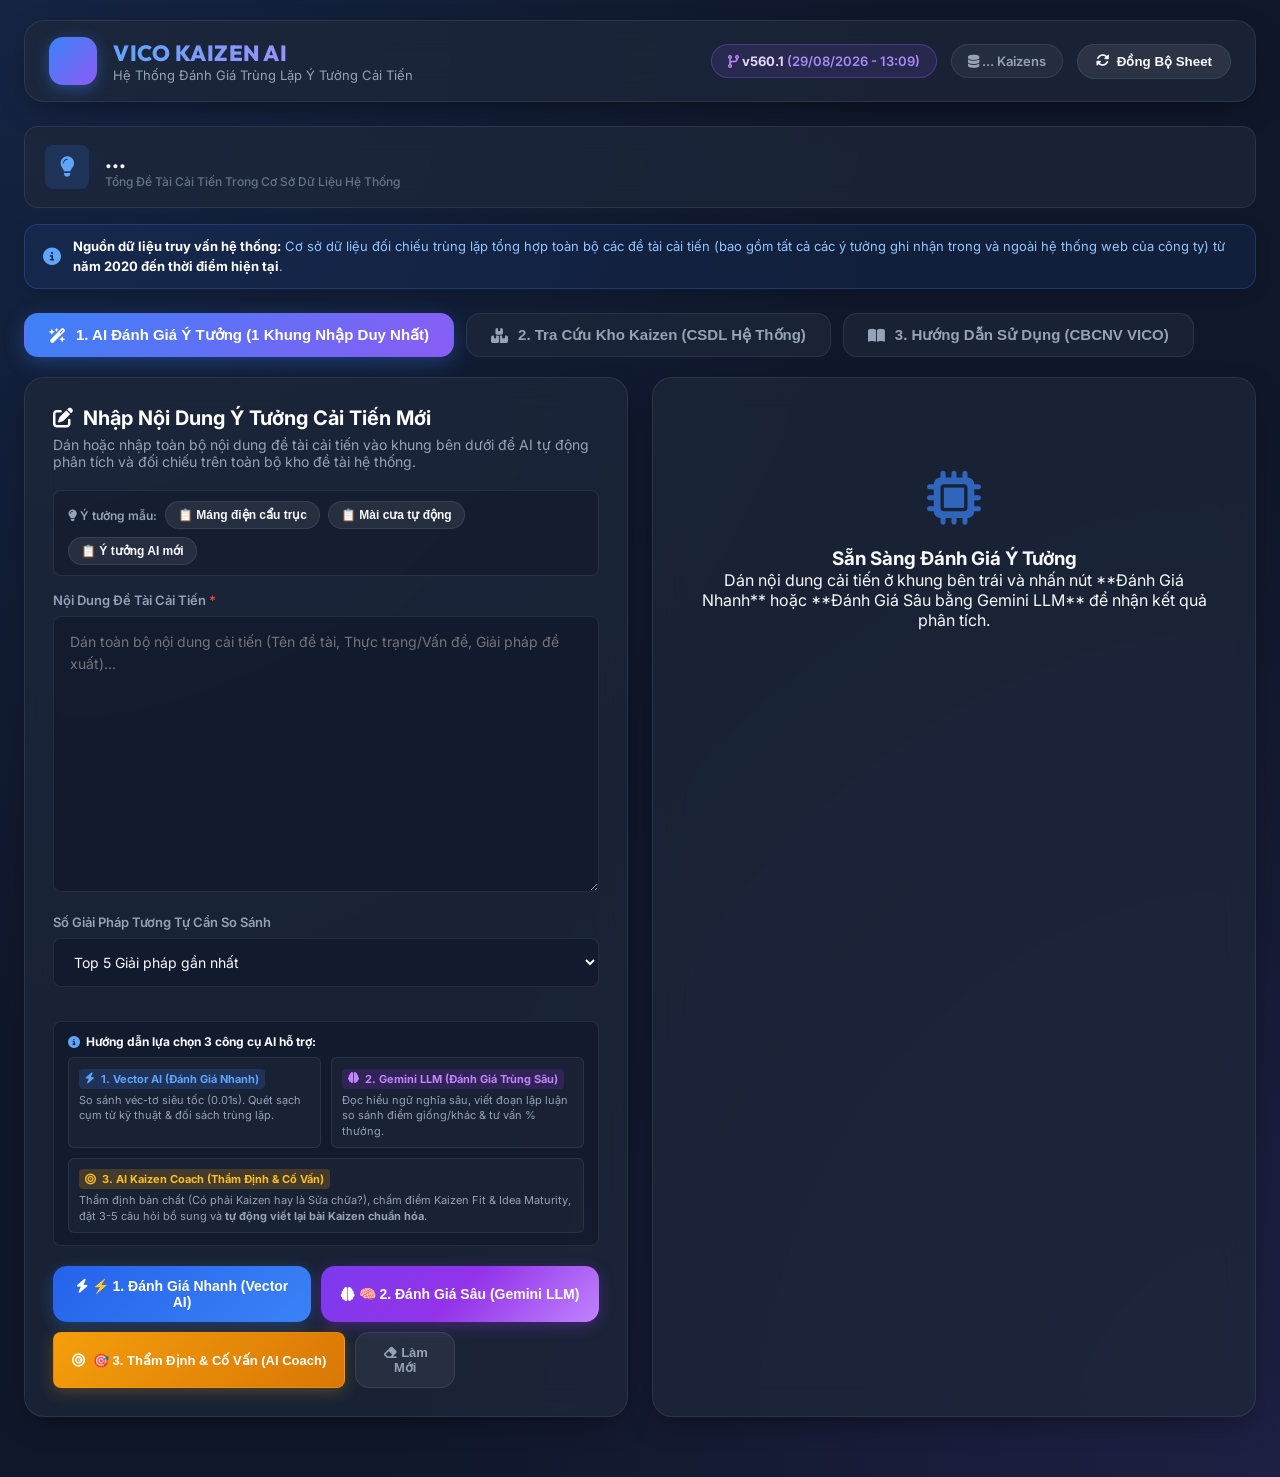
==== templates/index.html @ 2d05164f "Fix AI Kaizen Coach result container target element ID (v560.1)" ====
<!DOCTYPE html>
<html lang="vi">
<head>
    <meta charset="UTF-8">
    <meta name="viewport" content="width=device-width, initial-scale=1.0">
    <title>VICO KAIZEN AI - Hệ Thống Đánh Giá Trùng Lặp Cải Tiến</title>
    <!-- Google Fonts Inter & Outfit -->
    <link rel="preconnect" href="https://fonts.googleapis.com">
    <link rel="preconnect" href="https://fonts.gstatic.com" crossorigin>
    <link href="https://fonts.googleapis.com/css2?family=Inter:wght@300;400;500;600;700;800&family=Outfit:wght@500;600;700;800&display=swap" rel="stylesheet">
    <!-- FontAwesome Icons -->
    <link rel="stylesheet" href="https://cdnjs.cloudflare.com/ajax/libs/font-awesome/6.4.0/css/all.min.css">
    <link rel="stylesheet" href="/static/style.css?v=560.1">
</head>
<body>
    <div class="app-container">
        <!-- Top Navbar Header -->
        <header class="navbar">
            <div class="logo-area">
                <div class="logo-icon"><i class="fa-solid fa-brain-circuit"></i></div>
                <div class="logo-text">
                    <span class="brand-title">VICO KAIZEN AI</span>
                    <span class="brand-subtitle">Hệ Thống Đánh Giá Trùng Lặp Ý Tưởng Cải Tiến</span>
                </div>
            </div>
            
            <div class="navbar-actions">
                <div class="stat-pill version-pill" id="stat-version-pill" title="Phiên bản hệ thống và thời gian cập nhật code mới nhất">
                    <i class="fa-solid fa-code-branch"></i> <strong id="sys-version-tag">v558.2</strong> (<span id="sys-build-time">26/08/2026 15:35</span>)
                </div>
                <div class="stat-pill" id="stat-total-pill">
                    <i class="fa-solid fa-database"></i> <span id="stat-total-count">...</span> Kaizens
                </div>
                <button class="btn-sync" id="btn-sync" onclick="syncGoogleSheet()">
                    <i class="fa-solid fa-rotate"></i> Đồng Bộ Sheet
                </button>
            </div>
        </header>

        <!-- Stats Bar (Single Clean Total Count Card) -->
        <div class="stats-bar stats-bar-1col">
            <div class="stat-card">
                <div class="stat-icon icon-blue"><i class="fa-solid fa-lightbulb"></i></div>
                <div class="stat-info">
                    <span class="stat-val" id="stat-total">...</span>
                    <span class="stat-lbl">Tổng Đề Tài Cải Tiến Trong Cơ Sở Dữ Liệu Hệ Thống</span>
                </div>
            </div>
        </div>

        <!-- Official Data Scope Announcement Banner -->
        <div class="data-source-banner">
            <i class="fa-solid fa-circle-info"></i>
            <span><strong>Nguồn dữ liệu truy vấn hệ thống:</strong> Cơ sở dữ liệu đối chiếu trùng lặp tổng hợp toàn bộ các đề tài cải tiến (bao gồm tất cả các ý tưởng ghi nhận trong và ngoài hệ thống web của công ty) từ <strong>năm 2020 đến thời điểm hiện tại</strong>.</span>
        </div>

        <!-- Main Navigation Tabs -->
        <div class="tab-nav">
            <button class="tab-btn active" onclick="switchTab('evaluator-tab')">
                <i class="fa-solid fa-wand-magic-sparkles"></i> 1. AI Đánh Giá Ý Tưởng (1 Khung Nhập Duy Nhất)
            </button>
            <button class="tab-btn" onclick="switchTab('database-tab')">
                <i class="fa-solid fa-boxes-stacked"></i> 2. Tra Cứu Kho Kaizen (CSDL Hệ Thống)
            </button>
            <button class="tab-btn" onclick="switchTab('guide-tab')">
                <i class="fa-solid fa-book-open"></i> 3. Hướng Dẫn Sử Dụng (CBCNV VICO)
            </button>
        </div>

        <!-- TAB 1: AI EVALUATOR (SINGLE INPUT BOX) -->
        <div id="evaluator-tab" class="tab-content active">
            <div class="eval-grid">
                <!-- Left Column: Single Input Form -->
                <div class="card form-card">
                    <div class="card-header">
                        <h2><i class="fa-solid fa-pen-to-square"></i> Nhập Nội Dung Ý Tưởng Cải Tiến Mới</h2>
                        <p>Dán hoặc nhập toàn bộ nội dung đề tài cải tiến vào khung bên dưới để AI tự động phân tích và đối chiếu trên toàn bộ kho đề tài hệ thống.</p>
                    </div>

                    <!-- Quick Sample Buttons -->
                    <div class="sample-btn-group">
                        <span class="sample-label"><i class="fa-solid fa-lightbulb"></i> Ý tưởng mẫu:</span>
                        <button class="btn-sample" onclick="loadSample(1)">📋 Máng điện cẩu trục</button>
                        <button class="btn-sample" onclick="loadSample(2)">📋 Mài cưa tự động</button>
                        <button class="btn-sample" onclick="loadSample(3)">📋 Ý tưởng AI mới</button>
                    </div>

                    <form id="eval-form" onsubmit="handleEvaluate(event)">
                        <div class="form-group">
                            <label for="input-content">Nội Dung Đề Tài Cải Tiến <span class="required">*</span></label>
                            <textarea id="input-content" rows="11" placeholder="Dán toàn bộ nội dung cải tiến (Tên đề tài, Thực trạng/Vấn đề, Giải pháp đề xuất)..." required></textarea>
                        </div>

                        <div class="form-row">
                            <div class="form-group col-half">
                                <label for="input-topk">Số Giải Pháp Tương Tự Cần So Sánh</label>
                                <select id="input-topk">
                                    <option value="3">Top 3 Giải pháp gần nhất</option>
                                    <option value="5" selected>Top 5 Giải pháp gần nhất</option>
                                    <option value="10">Top 10 Giải pháp gần nhất</option>
                                </select>
                            </div>
                        </div>

                        <!-- Explanation Guide for the 3 AI Tools -->
                        <div class="ai-modes-guide">
                            <div class="guide-title"><i class="fa-solid fa-circle-info"></i> Hướng dẫn lựa chọn 3 công cụ AI hỗ trợ:</div>
                            <div class="guide-grid">
                                <div class="guide-item">
                                    <span class="guide-badge badge-bolt"><i class="fa-solid fa-bolt"></i> 1. Vector AI (Đánh Giá Nhanh)</span>
                                    <p>So sánh véc-tơ siêu tốc (0.01s). Quét sạch cụm từ kỹ thuật & đối sách trùng lặp.</p>
                                </div>
                                <div class="guide-item">
                                    <span class="guide-badge badge-brain"><i class="fa-solid fa-brain"></i> 2. Gemini LLM (Đánh Giá Trùng Sâu)</span>
                                    <p>Đọc hiểu ngữ nghĩa sâu, viết đoạn lập luận so sánh điểm giống/khác & tư vấn % thưởng.</p>
                                </div>
                                <div class="guide-item" style="grid-column: span 2;">
                                    <span class="guide-badge" style="background: rgba(245, 158, 11, 0.2); color: #fbbf24;"><i class="fa-solid fa-bullseye"></i> 3. AI Kaizen Coach (Thẩm Định & Cố Vấn)</span>
                                    <p>Thẩm định bản chất (Có phải Kaizen hay là Sửa chữa?), chấm điểm Kaizen Fit & Idea Maturity, đặt 3-5 câu hỏi bổ sung và <strong>tự động viết lại bài Kaizen chuẩn hóa</strong>.</p>
                                </div>
                            </div>
                        </div>

                        <div class="form-actions-grid">
                            <button type="submit" class="btn-eval" id="btn-eval" title="So sánh ma trận Véc-tơ siêu tốc (0.01 giây)">
                                <i class="fa-solid fa-bolt"></i> ⚡ 1. Đánh Giá Nhanh (Vector AI)
                            </button>
                            <button type="button" class="btn-gemini" id="btn-gemini" onclick="handleGeminiEvaluate(event)" title="Đánh giá trùng lặp lập luận chuyên sâu bằng Gemini AI">
                                <i class="fa-solid fa-brain"></i> 🧠 2. Đánh Giá Sâu (Gemini LLM)
                            </button>
                            <button type="button" class="btn-coaching" id="btn-coaching" onclick="handleKaizenCoaching(event)" title="Thẩm định bản chất ý tưởng có phải Kaizen không và hướng dẫn hoàn thiện">
                                <i class="fa-solid fa-bullseye"></i> 🎯 3. Thẩm Định & Cố Vấn (AI Coach)
                            </button>
                            <button type="button" class="btn-secondary" onclick="resetForm()">
                                <i class="fa-solid fa-eraser"></i> Làm Mới
                            </button>
                        </div>
                    </form>
                </div>

                <!-- Right Column: AI Results Display -->
                <div class="card result-card" id="result-container">
                    <!-- Placeholder initial state -->
                    <div class="empty-state" id="empty-state">
                        <div class="empty-icon"><i class="fa-solid fa-microchip"></i></div>
                        <h3>Sẵn Sàng Đánh Giá Ý Tưởng</h3>
                        <p>Dán nội dung cải tiến ở khung bên trái và nhấn nút **Đánh Giá Nhanh** hoặc **Đánh Giá Sâu bằng Gemini LLM** để nhận kết quả phân tích.</p>
                    </div>

                    <!-- Loading State -->
                    <div class="loading-state hidden" id="loading-state">
                        <div class="spinner"></div>
                        <h3 id="loading-title">AI Đang Phân Tích & Đối Chiếu Toàn Bộ Hệ Thống...</h3>
                        <p id="loading-desc">Đang so sánh ngữ nghĩa với các đề tài cải tiến trong CSDL VICO</p>
                    </div>

                    <!-- Active Results -->
                    <div class="eval-result hidden" id="eval-result">
                        <!-- VÙNG KẾT LUẬN TỔNG QUAN -->
                        <div class="overview-summary-card">
                            <div class="summary-top">
                                <div class="score-gauge">
                                    <span class="score-num" id="res-score">0%</span>
                                    <span class="score-label">Độ Tương Đồng</span>
                                </div>
                                <div class="summary-headline">
                                    <div class="risk-badge" id="res-risk-badge">...</div>
                                    <div class="res-title-text" id="res-idea-title">...</div>
                                </div>
                            </div>

                            <div class="conclusion-box" id="res-policy-box">
                                <div class="conclusion-header"><i class="fa-solid fa-square-check"></i> KẾT LUẬN ĐÁNH GIÁ TỔNG QUAN & KHEN THƯỞNG:</div>
                                <div class="conclusion-body" id="res-policy-text">...</div>
                            </div>
                        </div>

                        <!-- VÙNG HIỂN THỊ CHI TIẾT BÊN DƯỚI -->
                        <div class="matched-section">
                            <h3><i class="fa-solid fa-list-check"></i> CHI TIẾT CÁC ĐỀ TÀI TƯƠNG TỰ TRONG CSDL</h3>
                            <div class="matched-list" id="res-matched-list">
                                <!-- Dynamic matched items -->
                            </div>
                        </div>
                    </div>
                </div>
            </div>
        </div>

        <!-- TAB 2: DATABASE EXPLORER -->
        <div id="database-tab" class="tab-content">
            <div class="card db-card">
                <div class="db-controls">
                    <div class="search-box">
                        <i class="fa-solid fa-magnifying-glass"></i>
                        <input type="text" id="db-search-input" placeholder="Tìm kiếm theo Mã Kaizen, Tên ý tưởng, Thực trạng, Giải pháp, Người đề xuất..." onkeyup="debounceSearch()">
                    </div>

                    <div class="filter-group">
                        <select id="db-filter-status" onchange="fetchDatabase(1)">
                            <option value="">Tất cả Trạng thái</option>
                        </select>
                    </div>
                </div>

                <!-- Table View -->
                <div class="table-responsive">
                    <table class="kaizen-table">
                        <thead>
                            <tr>
                                <th>Mã Kaizen</th>
                                <th>Năm</th>
                                <th>Tên Ý Tưởng Cải Tiến</th>
                                <th>Người Đề Xuất</th>
                                <th>Tiền Thưởng</th>
                                <th>Thao Tác</th>
                            </tr>
                        </thead>
                        <tbody id="db-table-body">
                            <!-- Table rows dynamically populated -->
                        </tbody>
                    </table>
                </div>

                <!-- Pagination Controls -->
                <div class="pagination-bar">
                    <div class="page-info" id="db-page-info">Hiển thị 0 / 0 bản ghi</div>
                    <div class="page-btns" id="db-page-btns">
                        <!-- Pagination buttons -->
                    </div>
                </div>
            </div>
        </div>

        <!-- TAB 3: USER GUIDE (DÀNH CHO CBCNV VICO) -->
        <div id="guide-tab" class="tab-content">
            <div class="card guide-card">
                <div class="guide-header">
                    <h2><i class="fa-solid fa-graduation-cap"></i> CẨM NANG HƯỚNG DẪN TỰ ĐÁNH GIÁ KAIZEN DÀNH CHO CBCNV VICO</h2>
                    <p>Hệ thống VICO Kaizen AI giúp toàn thể Cán bộ công nhân viên chủ động tra cứu, kiểm tra độ trùng lặp và tối ưu hóa khả năng được xét duyệt khen thưởng cho ý tưởng cải tiến của mình trước khi chính thức nộp bài.</p>
                </div>

                <!-- 3 Steps Walkthrough Grid -->
                <div class="guide-steps-grid">
                    <div class="step-card">
                        <div class="step-num">1</div>
                        <div class="step-content">
                            <h3><i class="fa-solid fa-pen-clip"></i> Bước 1: Nhập Nội Dung Ý Tưởng</h3>
                            <p>Truy cập <strong>Tab 1 (AI Đánh Giá Ý Tưởng)</strong>, dán hoặc nhập đầy đủ thông tin đề tài cải tiến của bạn bao gồm: <em>Tên ý tưởng, Thực trạng/Vấn đề hiện tại, Giải pháp đề xuất</em> vào khung duy nhất.</p>
                        </div>
                    </div>

                    <div class="step-card">
                        <div class="step-num">2</div>
                        <div class="step-content">
                            <h3><i class="fa-solid fa-robot"></i> Bước 2: Chọn Công Cụ AI Đánh Giá</h3>
                            <p>Nhấn <strong>⚡ 1. Đánh Giá Nhanh (Vector AI)</strong> để xem ngay các bài có từ khóa/nội dung gần nhất trong 0.01s, hoặc nhấn <strong>🧠 2. Đánh Giá Sâu (Gemini LLM)</strong> để AI suy luận chi tiết nhận xét giống/khác nhau.</p>
                        </div>
                    </div>

                    <div class="step-card">
                        <div class="step-num">3</div>
                        <div class="step-content">
                            <h3><i class="fa-solid fa-chart-line"></i> Bước 3: Xem Kết Quả & Quy Định Thưởng</h3>
                            <p>Xem kết luận tổng quan và danh sách các bài trùng lặp. Nhấn trực tiếp vào bất kỳ thẻ bài trùng nào để mở xem <strong>toàn bộ nội dung chi tiết bài gốc</strong>.</p>
                        </div>
                    </div>
                </div>

                <!-- Policy Explanation Box -->
                <div class="guide-policy-section">
                    <h3><i class="fa-solid fa-scale-balanced"></i> KHUÔN KHỔ QUY ĐỊNH XÉT DUYỆT KHEN THƯỞNG KAIZEN VICO</h3>
                    <div class="policy-grid">
                        <div class="policy-card p-green">
                            <div class="p-header"><i class="fa-solid fa-circle-check"></i> 🟢 Ý TƯỞNG MỚI ĐỘC LẬP (THƯỞNG 100%)</div>
                            <p>Độ trùng lặp <strong>&lt; 35%</strong>. Ý tưởng mang tính sáng tạo độc lập, chưa từng có giải pháp tương tự trong CSDL công ty từ năm 2020 đến nay. ➔ <strong>Đủ điều kiện hưởng 100% mức thưởng tối đa</strong>.</p>
                        </div>

                        <div class="policy-card p-amber">
                            <div class="p-header"><i class="fa-solid fa-circle-exclamation"></i> 🟡 GIẢI PHÁP MỞ RỘNG (THƯỞNG 50%)</div>
                            <p>Độ trùng lặp <strong>35% - 69%</strong>. Ý tưởng áp dụng/nhân rộng giải pháp từ một đề tài gốc đã có. ➔ <strong>Tính thưởng bằng 50% mức thưởng của giải pháp gốc</strong> theo quy định công ty.</p>
                        </div>

                        <div class="policy-card p-red">
                            <div class="p-header"><i class="fa-solid fa-circle-xmark"></i> 🔴 TRÙNG LẮP HOÀN TOÀN (THƯỞNG 0 VNĐ)</div>
                            <p>Độ trùng lặp <strong>&gt;= 70%</strong>. Ý tưởng đã trùng lặp hoàn toàn nguyên lý/đối sách với bài gốc đã được triển khai/khen thưởng trước đó. ➔ <strong>Không đủ điều kiện khen thưởng (0 VNĐ)</strong>.</p>
                        </div>
                    </div>
                </div>

                <!-- FAQ Section -->
                <div class="guide-faq-section">
                    <h3><i class="fa-solid fa-circle-question"></i> CÁC CÂU HỎI THƯỜNG GẶP (FAQ)</h3>
                    
                    <div class="faq-item">
                        <div class="faq-q"><i class="fa-solid fa-q"></i> Dữ liệu hệ thống đối chiếu bao gồm những đề tài nào?</div>
                        <div class="faq-a"><i class="fa-solid fa-check"></i> Cơ sở dữ liệu hệ thống tổng hợp toàn bộ các đề tài cải tiến Kaizen (bao gồm cả dữ liệu trong và ngoài hệ thống ghi nhận cải tiến của công ty) từ <strong>năm 2020 đến thời điểm hiện tại</strong>.</div>
                    </div>

                    <div class="faq-item">
                        <div class="faq-q"><i class="fa-solid fa-q"></i> Tôi có cần bấm nút "Đồng Bộ Sheet" không?</div>
                        <div class="faq-a"><i class="fa-solid fa-check"></i> Không bắt buộc. Mỗi khi bạn mở web hay nhấn F5, hệ thống tự động tải các bài mới nhất. Bạn chỉ bấm nút "Đồng Bộ Sheet" khi ai đó vừa nộp bài mới trên Sheet cách đây vài phút và bạn muốn cập nhật tức thì.</div>
                    </div>

                    <div class="faq-item">
                        <div class="faq-q"><i class="fa-solid fa-q"></i> Tôi muốn tra cứu xem đồng nghiệp ở phân xưởng khác đã làm Kaizen gì thì làm thế nào?</div>
                        <div class="faq-a"><i class="fa-solid fa-check"></i> Chuyển sang <strong>Tab 2 (Tra Cứu Kho Kaizen)</strong>, gõ từ khóa (ví dụ: <em>"máng điện"</em>, <em>"đá mài"</em>, <em>"tác giả"</em>) hoặc lọc theo trạng thái để tìm kiếm toàn bộ kho đề tài của công ty.</div>
                    </div>
                </div>
            </div>
        </div>
    </div>

    <!-- Detail Modal -->
    <div class="modal-backdrop hidden" id="detail-modal">
        <div class="modal-card">
            <div class="modal-header">
                <h3 id="modal-code">KZ-XXXX</h3>
                <button class="btn-close" onclick="closeModal()">&times;</button>
            </div>
            <div class="modal-body" id="modal-body">
                <!-- Modal content dynamically loaded -->
            </div>
        </div>
    </div>

    <script src="/static/app.js?v=560.1"></script>
</body>
</html>
---- static/style.css ----
:root {
    --bg-main: #0f172a;
    --bg-card: rgba(30, 41, 59, 0.7);
    --bg-card-hover: rgba(30, 41, 59, 0.9);
    --border-color: rgba(255, 255, 255, 0.08);
    --border-glow: rgba(59, 130, 246, 0.3);
    
    --text-primary: #f8fafc;
    --text-secondary: #94a3b8;
    --text-muted: #64748b;
    
    --accent-blue: #3b82f6;
    --accent-blue-hover: #2563eb;
    --accent-purple: #8b5cf6;
    --accent-cyan: #06b6d4;
    --accent-green: #10b981;
    --accent-amber: #f59e0b;
    --accent-red: #ef4444;
    
    --radius-sm: 8px;
    --radius-md: 14px;
    --radius-lg: 20px;
    
    --shadow-soft: 0 10px 30px -10px rgba(0, 0, 0, 0.5);
    --shadow-glow: 0 0 25px rgba(59, 130, 246, 0.25);
}

* {
    box-sizing: border-box;
    margin: 0;
    padding: 0;
}

body {
    font-family: 'Inter', system-ui, -apple-system, sans-serif;
    background: var(--bg-main);
    background-image: 
        radial-gradient(at 0% 0%, rgba(59, 130, 246, 0.12) 0px, transparent 50%),
        radial-gradient(at 100% 100%, rgba(139, 92, 246, 0.12) 0px, transparent 50%);
    color: var(--text-primary);
    min-height: 100vh;
    padding-bottom: 40px;
}

.app-container {
    max-width: 1400px;
    margin: 0 auto;
    padding: 20px 24px;
}

/* Navbar Header */
.navbar {
    display: flex;
    justify-content: space-between;
    align-items: center;
    padding: 16px 24px;
    background: var(--bg-card);
    backdrop-filter: blur(16px);
    border: 1px solid var(--border-color);
    border-radius: var(--radius-lg);
    margin-bottom: 24px;
    box-shadow: var(--shadow-soft);
}

.logo-area {
    display: flex;
    align-items: center;
    gap: 16px;
}

.logo-icon {
    width: 48px;
    height: 48px;
    border-radius: var(--radius-md);
    background: linear-gradient(135deg, var(--accent-blue), var(--accent-purple));
    display: flex;
    align-items: center;
    justify-content: center;
    font-size: 24px;
    color: #fff;
    box-shadow: 0 4px 15px rgba(59, 130, 246, 0.4);
}

.logo-text {
    display: flex;
    flex-direction: column;
}

.brand-title {
    font-family: 'Outfit', sans-serif;
    font-size: 22px;
    font-weight: 800;
    letter-spacing: 0.5px;
    background: linear-gradient(90deg, #60a5fa, #c084fc);
    -webkit-background-clip: text;
    -webkit-text-fill-color: transparent;
}

.brand-subtitle {
    font-size: 13px;
    color: var(--text-secondary);
}

.navbar-actions {
    display: flex;
    align-items: center;
    gap: 14px;
}

.stat-pill {
    background: rgba(255, 255, 255, 0.05);
    border: 1px solid var(--border-color);
    padding: 8px 16px;
    border-radius: 30px;
    font-size: 13px;
    font-weight: 600;
    color: var(--text-secondary);
}

.version-pill {
    background: rgba(139, 92, 246, 0.12);
    border: 1px solid rgba(139, 92, 246, 0.35);
    color: #c084fc;
}

.version-pill strong {
    color: #e9d5ff;
}

.version-pill span {
    color: #a78bfa;
}

.btn-sync {
    background: rgba(255, 255, 255, 0.08);
    border: 1px solid var(--border-color);
    color: var(--text-primary);
    padding: 9px 18px;
    border-radius: 30px;
    font-weight: 600;
    cursor: pointer;
    transition: all 0.2s ease;
    display: flex;
    align-items: center;
    gap: 8px;
}

.btn-sync:hover {
    background: var(--accent-blue);
    border-color: var(--accent-blue);
    box-shadow: 0 4px 15px rgba(59, 130, 246, 0.3);
}

/* Stats Bar */
.stats-bar {
    display: grid;
    grid-template-columns: repeat(auto-fit, minmax(240px, 1fr));
    gap: 16px;
    margin-bottom: 16px;
}

/* Data Source Announcement Banner */
.data-source-banner {
    background: rgba(59, 130, 246, 0.08);
    border: 1px solid rgba(59, 130, 246, 0.25);
    border-radius: var(--radius-md);
    padding: 12px 18px;
    margin-bottom: 24px;
    display: flex;
    align-items: center;
    gap: 12px;
    font-size: 13px;
    color: #93c5fd;
    line-height: 1.5;
    box-shadow: 0 4px 15px rgba(0, 0, 0, 0.15);
}

.data-source-banner i {
    font-size: 18px;
    color: #60a5fa;
    flex-shrink: 0;
}

.data-source-banner strong {
    color: #fff;
    font-weight: 700;
}

.stats-bar-1col {
    grid-template-columns: 1fr;
}

.stats-bar-2cols {
    grid-template-columns: repeat(2, 1fr);
}

@media (max-width: 640px) {
    .stats-bar-2cols {
        grid-template-columns: 1fr;
    }
}

.stat-card {
    background: var(--bg-card);
    backdrop-filter: blur(12px);
    border: 1px solid var(--border-color);
    border-radius: var(--radius-md);
    padding: 18px 20px;
    display: flex;
    align-items: center;
    gap: 16px;
}

.stat-icon {
    width: 44px;
    height: 44px;
    border-radius: var(--radius-sm);
    display: flex;
    align-items: center;
    justify-content: center;
    font-size: 20px;
}

.icon-blue { background: rgba(59, 130, 246, 0.15); color: #60a5fa; }
.icon-green { background: rgba(16, 185, 129, 0.15); color: #34d399; }
.icon-amber { background: rgba(245, 158, 11, 0.15); color: #fbbf24; }
.icon-purple { background: rgba(139, 92, 246, 0.15); color: #c084fc; }

.stat-info {
    display: flex;
    flex-direction: column;
}

.stat-val {
    font-size: 24px;
    font-weight: 700;
    color: var(--text-primary);
}

.stat-lbl {
    font-size: 12px;
    color: var(--text-muted);
    font-weight: 500;
}

/* Tab Navigation */
.tab-nav {
    display: flex;
    gap: 12px;
    margin-bottom: 20px;
}

.tab-btn {
    padding: 12px 24px;
    background: var(--bg-card);
    border: 1px solid var(--border-color);
    border-radius: var(--radius-md);
    color: var(--text-secondary);
    font-weight: 600;
    font-size: 15px;
    cursor: pointer;
    transition: all 0.2s ease;
    display: flex;
    align-items: center;
    gap: 10px;
}

.tab-btn:hover {
    color: var(--text-primary);
    background: rgba(255, 255, 255, 0.06);
}

.tab-btn.active {
    background: linear-gradient(135deg, var(--accent-blue), var(--accent-purple));
    border-color: transparent;
    color: #fff;
    box-shadow: 0 6px 20px rgba(59, 130, 246, 0.3);
}

/* Tab Content Visibility */
.tab-content {
    display: none;
}

.tab-content.active {
    display: block;
}

/* Evaluator Grid */
.eval-grid {
    display: grid;
    grid-template-columns: 1fr 1fr;
    gap: 24px;
}

@media (max-width: 1024px) {
    .eval-grid {
        grid-template-columns: 1fr;
    }
}

/* Sample Buttons */
.sample-btn-group {
    display: flex;
    align-items: center;
    gap: 8px;
    flex-wrap: wrap;
    margin-bottom: 16px;
    background: rgba(15, 23, 42, 0.4);
    padding: 10px 14px;
    border-radius: var(--radius-sm);
    border: 1px solid var(--border-color);
}

.sample-label {
    font-size: 12px;
    font-weight: 600;
    color: var(--text-secondary);
}

.btn-sample {
    background: rgba(255, 255, 255, 0.08);
    border: 1px solid var(--border-color);
    color: var(--text-primary);
    padding: 6px 12px;
    border-radius: 20px;
    font-size: 12px;
    font-weight: 600;
    cursor: pointer;
    transition: all 0.2s ease;
}

.btn-sample:hover {
    background: var(--accent-blue);
    border-color: var(--accent-blue);
}

/* Card Styling */
.card {
    background: var(--bg-card);
    backdrop-filter: blur(16px);
    border: 1px solid var(--border-color);
    border-radius: var(--radius-lg);
    padding: 28px;
    box-shadow: var(--shadow-soft);
}

.card-header {
    margin-bottom: 20px;
}

.card-header h2 {
    font-size: 20px;
    font-weight: 700;
    margin-bottom: 6px;
    display: flex;
    align-items: center;
    gap: 10px;
    color: #fff;
}

.card-header p {
    font-size: 14px;
    color: var(--text-secondary);
}

/* Form Controls */
.form-group {
    margin-bottom: 18px;
}

.form-row {
    display: flex;
    gap: 16px;
}

.col-half {
    flex: 1;
}

label {
    display: block;
    font-size: 13px;
    font-weight: 600;
    color: var(--text-secondary);
    margin-bottom: 8px;
}

.required {
    color: var(--accent-red);
}

input[type="text"],
select,
textarea {
    width: 100%;
    padding: 14px 16px;
    background: rgba(15, 23, 42, 0.6);
    border: 1px solid var(--border-color);
    border-radius: var(--radius-sm);
    color: var(--text-primary);
    font-family: inherit;
    font-size: 14px;
    line-height: 1.6;
    transition: all 0.2s ease;
}

input[type="text"]:focus,
select:focus,
textarea:focus {
    outline: none;
    border-color: var(--accent-blue);
    box-shadow: 0 0 0 3px rgba(59, 130, 246, 0.2);
}

/* Gemini Key Box */
.gemini-key-box {
    background: rgba(139, 92, 246, 0.08);
    border: 1px dashed rgba(139, 92, 246, 0.3);
    border-radius: var(--radius-sm);
    padding: 12px 14px;
    margin-bottom: 18px;
}

.key-header {
    display: flex;
    justify-content: space-between;
    align-items: center;
    margin-bottom: 6px;
}

.key-header label {
    margin-bottom: 0;
    color: #c084fc;
    font-size: 12px;
}

.key-link {
    color: #a78bfa;
    font-size: 11px;
    font-weight: 600;
    text-decoration: none;
    transition: color 0.2s ease;
}

.key-link:hover {
    color: #e9d5ff;
    text-decoration: underline;
}

.key-input-wrapper {
    display: flex;
    gap: 8px;
}

.key-input-wrapper input {
    padding: 8px 12px;
    font-size: 13px;
    background: rgba(15, 23, 42, 0.7);
    border-color: rgba(139, 92, 246, 0.3);
}

.key-input-wrapper input.highlight-input {
    border-color: #ef4444 !important;
    box-shadow: 0 0 0 3px rgba(239, 68, 68, 0.3) !important;
}

.btn-toggle-key {
    background: rgba(255, 255, 255, 0.08);
    border: 1px solid var(--border-color);
    color: var(--text-secondary);
    padding: 8px 12px;
    border-radius: var(--radius-sm);
    cursor: pointer;
    transition: all 0.2s ease;
}

.btn-toggle-key:hover {
    background: rgba(255, 255, 255, 0.15);
    color: #fff;
}

.form-actions-grid {
    display: flex;
    flex-wrap: wrap;
    gap: 10px;
    margin-top: 20px;
}

.btn-eval {
    flex: 1 1 180px;
    padding: 12px 16px;
    background: linear-gradient(135deg, #2563eb, #3b82f6);
    border: none;
    border-radius: var(--radius-md);
    color: #fff;
    font-size: 14px;
    font-weight: 700;
    cursor: pointer;
    transition: all 0.2s ease;
    box-shadow: 0 4px 15px rgba(59, 130, 246, 0.3);
}

.btn-eval:hover {
    transform: translateY(-2px);
    box-shadow: 0 6px 25px rgba(59, 130, 246, 0.5);
}

.btn-gemini {
    flex: 1 1 200px;
    padding: 12px 16px;
    background: linear-gradient(135deg, #7c3aed, #9333ea, #c084fc);
    border: none;
    border-radius: var(--radius-md);
    color: #fff;
    font-size: 14px;
    font-weight: 700;
    cursor: pointer;
    transition: all 0.2s ease;
    box-shadow: 0 4px 15px rgba(147, 51, 234, 0.35);
}

.btn-gemini:hover {
    transform: translateY(-2px);
    box-shadow: 0 6px 25px rgba(168, 85, 247, 0.6);
}

.btn-secondary {
    flex: 0 0 100px;
    padding: 12px 16px;
    background: rgba(255, 255, 255, 0.06);
    border: 1px solid var(--border-color);
    border-radius: var(--radius-md);
    color: var(--text-secondary);
    font-size: 13px;
    font-weight: 600;
    cursor: pointer;
    transition: all 0.2s ease;
}

.btn-secondary:hover {
    background: rgba(255, 255, 255, 0.12);
    color: var(--text-primary);
}

/* Results Display States */
.empty-state, .loading-state {
    text-align: center;
    padding: 60px 20px;
}

.empty-icon {
    font-size: 54px;
    color: var(--accent-blue);
    margin-bottom: 16px;
    opacity: 0.7;
}

.spinner {
    width: 48px;
    height: 48px;
    border: 4px solid rgba(255, 255, 255, 0.1);
    border-left-color: var(--accent-blue);
    border-radius: 50%;
    animation: spin 1s linear infinite;
    margin: 0 auto 20px auto;
}

@keyframes spin {
    to { transform: rotate(360deg); }
}

.hidden {
    display: none !important;
}

/* Score Banner */
.score-banner {
    display: flex;
    align-items: center;
    gap: 20px;
    background: rgba(15, 23, 42, 0.6);
    border: 1px solid var(--border-color);
    padding: 20px;
    border-radius: var(--radius-md);
    margin-bottom: 16px;
}

.score-gauge {
    width: 90px;
    height: 90px;
    border-radius: 50%;
    background: radial-gradient(circle at center, #0f172a 60%, transparent 61%),
                conic-gradient(var(--accent-blue) 0%, rgba(255, 255, 255, 0.1) 0%);
    display: flex;
    flex-direction: column;
    align-items: center;
    justify-content: center;
    border: 2px solid var(--border-color);
    flex-shrink: 0;
}

.score-num {
    font-size: 22px;
    font-weight: 800;
    color: #fff;
}

.score-label {
    font-size: 9px;
    color: var(--text-muted);
    text-transform: uppercase;
}

.risk-badge {
    display: inline-block;
    padding: 6px 14px;
    border-radius: 20px;
    font-size: 13px;
    font-weight: 700;
    margin-bottom: 8px;
}

.badge-high { background: rgba(239, 68, 68, 0.2); color: #fca5a5; border: 1px solid rgba(239, 68, 68, 0.4); }
.badge-medium { background: rgba(245, 158, 11, 0.2); color: #fde047; border: 1px solid rgba(245, 158, 11, 0.4); }
.badge-new { background: rgba(16, 185, 129, 0.2); color: #6ee7b7; border: 1px solid rgba(16, 185, 129, 0.4); }

.res-title-text {
    font-size: 14px;
    font-weight: 600;
    color: var(--text-secondary);
    line-height: 1.4;
}

/* Overview Summary Card (Vùng Kết Luận Tổng Quan) */
.overview-summary-card {
    background: rgba(15, 23, 42, 0.7);
    border: 1px solid var(--border-glow);
    padding: 22px;
    border-radius: var(--radius-md);
    margin-bottom: 24px;
    box-shadow: 0 4px 20px rgba(0, 0, 0, 0.3);
}

.summary-top {
    display: flex;
    align-items: center;
    gap: 20px;
    margin-bottom: 16px;
    padding-bottom: 16px;
    border-bottom: 1px solid rgba(255, 255, 255, 0.08);
}

.summary-headline {
    flex: 1;
}

.conclusion-box {
    background: rgba(59, 130, 246, 0.08);
    border: 1px solid rgba(59, 130, 246, 0.25);
    border-radius: var(--radius-sm);
    padding: 14px 18px;
}

.conclusion-header {
    font-size: 13px;
    font-weight: 700;
    color: #60a5fa;
    margin-bottom: 6px;
    letter-spacing: 0.5px;
}

.conclusion-body {
    font-size: 14px;
    color: var(--text-primary);
    line-height: 1.6;
    font-weight: 500;
    white-space: pre-line;
}

/* Matched List */
.matched-section h3 {
    font-size: 16px;
    font-weight: 700;
    margin-bottom: 16px;
    color: #fff;
}

.match-item {
    background: rgba(15, 23, 42, 0.5);
    border: 1px solid var(--border-color);
    border-radius: var(--radius-md);
    padding: 18px;
    margin-bottom: 14px;
    transition: all 0.25s ease;
}

.match-item-clickable {
    cursor: pointer;
}

.match-item-clickable:hover {
    border-color: #60a5fa;
    background: rgba(30, 41, 59, 0.85);
    transform: translateY(-2px);
    box-shadow: 0 8px 25px rgba(59, 130, 246, 0.2);
}

.match-click-hint {
    margin-top: 12px;
    padding-top: 10px;
    border-top: 1px dashed rgba(255, 255, 255, 0.1);
    font-size: 13px;
    font-weight: 600;
    color: #60a5fa;
    display: flex;
    align-items: center;
    gap: 8px;
    transition: color 0.2s ease;
}

.match-item-clickable:hover .match-click-hint {
    color: #93c5fd;
}

.match-item-header {
    display: flex;
    justify-content: space-between;
    align-items: center;
    margin-bottom: 10px;
}

.match-code {
    font-size: 12px;
    font-weight: 700;
    color: #60a5fa;
    background: rgba(59, 130, 246, 0.15);
    padding: 3px 8px;
    border-radius: 4px;
}

.match-scores {
    font-size: 13px;
    font-weight: 700;
    color: var(--accent-amber);
}

.match-title {
    font-size: 15px;
    font-weight: 600;
    color: #fff;
    margin-bottom: 10px;
}

.reward-badge {
    color: #fbbf24;
    font-weight: 600;
    background: rgba(245, 158, 11, 0.12);
    padding: 3px 10px;
    border-radius: 12px;
    border: 1px solid rgba(245, 158, 11, 0.3);
}

.reward-calc-pill {
    margin-top: 12px;
    padding: 10px 14px;
    background: rgba(245, 158, 11, 0.1);
    border: 1px dashed rgba(245, 158, 11, 0.4);
    border-radius: var(--radius-sm);
    font-size: 13px;
    color: #fde047;
    font-weight: 500;
}

.reward-calc-pill.reward-zero {
    background: rgba(239, 68, 68, 0.1);
    border-color: rgba(239, 68, 68, 0.4);
    color: #fca5a5;
}

.reward-calc-pill.reward-full {
    background: rgba(16, 185, 129, 0.1);
    border-color: rgba(16, 185, 129, 0.4);
    color: #6ee7b7;
}

.reward-pill {
    background: rgba(16, 185, 129, 0.15);
    color: #34d399;
    border: 1px solid rgba(16, 185, 129, 0.3);
    padding: 4px 10px;
    border-radius: 12px;
    font-size: 12px;
    font-weight: 700;
}

.reward-pill-none {
    background: rgba(255, 255, 255, 0.06);
    color: var(--text-muted);
    padding: 4px 10px;
    border-radius: 12px;
    font-size: 12px;
}

.match-meta {
    font-size: 12px;
    color: var(--text-secondary);
    margin-bottom: 10px;
}

.match-details {
    font-size: 13px;
    color: var(--text-secondary);
    line-height: 1.5;
    display: -webkit-box;
    -webkit-line-clamp: 3;
    -webkit-box-orient: vertical;
    overflow: hidden;
}

/* Tab 2 Database Controls */
.db-controls {
    display: flex;
    gap: 16px;
    margin-bottom: 24px;
    flex-wrap: wrap;
}

.search-box {
    flex: 2;
    position: relative;
    min-width: 300px;
}

.search-box i {
    position: absolute;
    left: 16px;
    top: 50%;
    transform: translateY(-50%);
    color: var(--text-muted);
}

.search-box input {
    padding-left: 44px;
    border-radius: 30px;
}

.filter-group {
    flex: 1;
    display: flex;
    gap: 12px;
}

.filter-group select {
    border-radius: 30px;
}

/* Table Styling */
.table-responsive {
    overflow-x: auto;
}

.kaizen-table {
    width: 100%;
    border-collapse: collapse;
    font-size: 14px;
}

.kaizen-table th {
    background: rgba(15, 23, 42, 0.8);
    color: var(--text-secondary);
    font-weight: 600;
    text-align: left;
    padding: 14px 16px;
    border-bottom: 1px solid var(--border-color);
}

.kaizen-table td {
    padding: 16px;
    border-bottom: 1px solid var(--border-color);
    color: var(--text-primary);
}

.kaizen-table tr:hover td {
    background: rgba(255, 255, 255, 0.03);
}

.btn-view {
    padding: 6px 12px;
    background: rgba(59, 130, 246, 0.15);
    color: #60a5fa;
    border: 1px solid rgba(59, 130, 246, 0.3);
    border-radius: var(--radius-sm);
    font-size: 12px;
    font-weight: 600;
    cursor: pointer;
    transition: all 0.2s ease;
}

.btn-view:hover {
    background: var(--accent-blue);
    color: #fff;
}

/* Pagination Bar */
.pagination-bar {
    display: flex;
    justify-content: space-between;
    align-items: center;
    margin-top: 20px;
}

.page-info {
    font-size: 13px;
    color: var(--text-secondary);
}

.page-btns {
    display: flex;
    gap: 8px;
}

.page-btn {
    padding: 6px 14px;
    background: rgba(255, 255, 255, 0.05);
    border: 1px solid var(--border-color);
    color: var(--text-secondary);
    border-radius: 6px;
    cursor: pointer;
    font-size: 13px;
    font-weight: 600;
}

.page-btn.active {
    background: var(--accent-blue);
    color: #fff;
    border-color: var(--accent-blue);
}

/* Modal */
.modal-backdrop {
    position: fixed;
    top: 0;
    left: 0;
    width: 100vw;
    height: 100vh;
    background: rgba(0, 0, 0, 0.7);
    backdrop-filter: blur(8px);
    display: flex;
    align-items: center;
    justify-content: center;
    z-index: 9999;
}

.modal-card {
    background: #1e293b;
    border: 1px solid var(--border-color);
    border-radius: var(--radius-lg);
    width: 90%;
    max-width: 800px;
    max-height: 85vh;
    overflow-y: auto;
    padding: 24px;
    box-shadow: var(--shadow-glow);
}

.modal-header {
    display: flex;
    justify-content: space-between;
    align-items: center;
    margin-bottom: 20px;
    border-bottom: 1px solid var(--border-color);
    padding-bottom: 12px;
}

.btn-close {
    background: none;
    border: none;
    font-size: 28px;
    color: var(--text-muted);
    cursor: pointer;
}

.btn-close:hover {
    color: #fff;
}

.llm-reasoning-box {
    margin-top: 12px;
    padding: 12px 14px;
    background: rgba(147, 51, 234, 0.12);
    border-left: 3px solid #c084fc;
    border-radius: var(--radius-sm);
    color: #e9d5ff;
    font-size: 13px;
    line-height: 1.6;
}

.llm-reasoning-box i {
    color: #c084fc;
    margin-right: 4px;
}

/* AI Modes Explanation Guide Box */
.ai-modes-guide {
    background: rgba(15, 23, 42, 0.6);
    border: 1px solid var(--border-color);
    border-radius: var(--radius-sm);
    padding: 12px 14px;
    margin-top: 16px;
    margin-bottom: 16px;
}

.guide-title {
    font-size: 12px;
    font-weight: 700;
    color: var(--text-primary);
    margin-bottom: 8px;
    display: flex;
    align-items: center;
    gap: 6px;
}

.guide-title i {
    color: #60a5fa;
}

.guide-grid {
    display: grid;
    grid-template-columns: 1fr 1fr;
    gap: 10px;
}

@media (max-width: 640px) {
    .guide-grid {
        grid-template-columns: 1fr;
    }
}

.guide-item {
    background: rgba(255, 255, 255, 0.03);
    border: 1px solid var(--border-color);
    border-radius: 6px;
    padding: 8px 10px;
}

.guide-badge {
    display: inline-flex;
    align-items: center;
    gap: 6px;
    font-size: 11px;
    font-weight: 700;
    padding: 3px 6px;
    border-radius: 4px;
    margin-bottom: 4px;
}

.badge-bolt {
    background: rgba(59, 130, 246, 0.18);
    color: #60a5fa;
}

.badge-brain {
    background: rgba(147, 51, 234, 0.18);
    color: #c084fc;
}

.guide-item p {
    font-size: 11px;
    color: var(--text-secondary);
    line-height: 1.4;
    margin: 0;
}

/* Tab 3: User Guide (Dành Cho CBCNV VICO) */
.guide-card {
    padding: 32px;
}

.guide-header {
    margin-bottom: 28px;
    border-bottom: 1px solid var(--border-color);
    padding-bottom: 18px;
}

.guide-header h2 {
    font-size: 20px;
    font-weight: 800;
    color: #fff;
    margin-bottom: 8px;
    display: flex;
    align-items: center;
    gap: 10px;
}

.guide-header h2 i {
    color: var(--accent-purple);
}

.guide-header p {
    font-size: 14px;
    color: var(--text-secondary);
    line-height: 1.6;
}

.guide-steps-grid {
    display: grid;
    grid-template-columns: repeat(3, 1fr);
    gap: 20px;
    margin-bottom: 32px;
}

@media (max-width: 900px) {
    .guide-steps-grid {
        grid-template-columns: 1fr;
    }
}

.step-card {
    background: rgba(15, 23, 42, 0.6);
    border: 1px solid var(--border-color);
    border-radius: var(--radius-md);
    padding: 20px;
    position: relative;
    transition: all 0.2s ease;
}

.step-card:hover {
    border-color: var(--accent-blue);
    transform: translateY(-2px);
}

.step-num {
    position: absolute;
    top: -12px;
    left: 16px;
    width: 28px;
    height: 28px;
    background: linear-gradient(135deg, var(--accent-blue), var(--accent-purple));
    color: #fff;
    font-weight: 800;
    font-size: 14px;
    border-radius: 50%;
    display: flex;
    align-items: center;
    justify-content: center;
    box-shadow: 0 4px 10px rgba(59, 130, 246, 0.4);
}

.step-content h3 {
    font-size: 15px;
    font-weight: 700;
    color: #fff;
    margin-bottom: 8px;
    display: flex;
    align-items: center;
    gap: 8px;
}

.step-content h3 i {
    color: #60a5fa;
}

.step-content p {
    font-size: 13px;
    color: var(--text-secondary);
    line-height: 1.6;
}

.guide-policy-section, .guide-faq-section {
    margin-bottom: 32px;
}

.guide-policy-section h3, .guide-faq-section h3 {
    font-size: 17px;
    font-weight: 700;
    color: #fff;
    margin-bottom: 16px;
    display: flex;
    align-items: center;
    gap: 10px;
}

.guide-policy-section h3 i { color: #f59e0b; }
.guide-faq-section h3 i { color: #38bdf8; }

.policy-grid {
    display: grid;
    grid-template-columns: repeat(3, 1fr);
    gap: 16px;
}

@media (max-width: 900px) {
    .policy-grid {
        grid-template-columns: 1fr;
    }
}

.policy-card {
    border-radius: var(--radius-md);
    padding: 18px;
    border: 1px solid var(--border-color);
}

.p-green {
    background: rgba(16, 185, 129, 0.08);
    border-color: rgba(16, 185, 129, 0.3);
}

.p-amber {
    background: rgba(245, 158, 11, 0.08);
    border-color: rgba(245, 158, 11, 0.3);
}

.p-red {
    background: rgba(239, 68, 68, 0.08);
    border-color: rgba(239, 68, 68, 0.3);
}

.p-header {
    font-size: 13px;
    font-weight: 800;
    margin-bottom: 8px;
}

.p-green .p-header { color: #34d399; }
.p-amber .p-header { color: #fbbf24; }
.p-red .p-header { color: #f87171; }

.policy-card p {
    font-size: 13px;
    color: var(--text-primary);
    line-height: 1.5;
}

.faq-item {
    background: rgba(15, 23, 42, 0.4);
    border: 1px solid var(--border-color);
    border-radius: var(--radius-sm);
    padding: 16px;
    margin-bottom: 12px;
}

.faq-q {
    font-size: 14px;
    font-weight: 700;
    color: #fff;
    margin-bottom: 6px;
    display: flex;
    align-items: center;
    gap: 8px;
}

.faq-q i { color: #38bdf8; }

.faq-a {
    font-size: 13px;
    color: var(--text-secondary);
    line-height: 1.6;
    display: flex;
    align-items: flex-start;
    gap: 8px;
}

.faq-a i { color: #34d399; margin-top: 3px; }

/* AI Kaizen Coach Button & Results UI */
.btn-coaching {
    background: linear-gradient(135deg, #f59e0b, #d97706);
    color: #fff;
    border: 1px solid rgba(245, 158, 11, 0.4);
    border-radius: var(--radius-sm);
    padding: 12px 18px;
    font-size: 13px;
    font-weight: 700;
    cursor: pointer;
    transition: all 0.2s ease;
    display: flex;
    align-items: center;
    justify-content: center;
    gap: 8px;
    box-shadow: 0 4px 15px rgba(245, 158, 11, 0.25);
}

.btn-coaching:hover {
    background: linear-gradient(135deg, #d97706, #b45309);
    box-shadow: 0 6px 20px rgba(245, 158, 11, 0.4);
    transform: translateY(-1px);
}

.coaching-card {
    background: #1e293b;
    border: 1px solid rgba(245, 158, 11, 0.3);
    border-radius: var(--radius-md);
    padding: 24px;
    margin-bottom: 24px;
    box-shadow: 0 8px 30px rgba(0, 0, 0, 0.3);
}

.coaching-header {
    display: flex;
    justify-content: space-between;
    align-items: flex-start;
    border-bottom: 1px solid var(--border-color);
    padding-bottom: 16px;
    margin-bottom: 20px;
    flex-wrap: wrap;
    gap: 12px;
}

.coaching-title-box h3 {
    font-size: 18px;
    font-weight: 800;
    color: #fff;
    display: flex;
    align-items: center;
    gap: 10px;
}

.coaching-title-box h3 i {
    color: #fbbf24;
}

.coaching-title-box p {
    font-size: 13px;
    color: var(--text-secondary);
    margin-top: 4px;
}

.coaching-badge {
    display: inline-flex;
    align-items: center;
    gap: 8px;
    padding: 8px 14px;
    border-radius: var(--radius-sm);
    font-size: 13px;
    font-weight: 800;
    box-shadow: 0 4px 12px rgba(0, 0, 0, 0.2);
}

.badge-kaizen { background: rgba(16, 185, 129, 0.2); color: #34d399; border: 1px solid rgba(16, 185, 129, 0.4); }
.badge-refinement { background: rgba(245, 158, 11, 0.2); color: #fbbf24; border: 1px solid rgba(245, 158, 11, 0.4); }
.badge-repair { background: rgba(239, 68, 68, 0.2); color: #f87171; border: 1px solid rgba(239, 68, 68, 0.4); }
.badge-info { background: rgba(59, 130, 246, 0.2); color: #60a5fa; border: 1px solid rgba(59, 130, 246, 0.4); }

.scores-grid {
    display: grid;
    grid-template-columns: 1fr 1fr;
    gap: 16px;
    margin-bottom: 24px;
}

@media (max-width: 768px) {
    .scores-grid { grid-template-columns: 1fr; }
}

.score-box {
    background: rgba(15, 23, 42, 0.6);
    border: 1px solid var(--border-color);
    border-radius: var(--radius-sm);
    padding: 16px;
}

.score-lbl {
    font-size: 13px;
    font-weight: 700;
    color: var(--text-primary);
    display: flex;
    justify-content: space-between;
    margin-bottom: 8px;
}

.score-val {
    font-weight: 800;
    color: #60a5fa;
}

.progress-bar-bg {
    width: 100%;
    height: 10px;
    background: rgba(255, 255, 255, 0.1);
    border-radius: 5px;
    overflow: hidden;
    margin-bottom: 8px;
}

.progress-bar-fill {
    height: 100%;
    border-radius: 5px;
    transition: width 0.6s ease;
}

.fill-fit { background: linear-gradient(90deg, #3b82f6, #10b981); }
.fill-maturity { background: linear-gradient(90deg, #8b5cf6, #ec4899); }

.score-desc {
    font-size: 11px;
    color: var(--text-muted);
}

.rewritten-section {
    background: rgba(15, 23, 42, 0.8);
    border: 1px solid rgba(99, 102, 241, 0.4);
    border-radius: var(--radius-sm);
    padding: 18px;
    margin-bottom: 24px;
}

.rewritten-header {
    display: flex;
    justify-content: space-between;
    align-items: center;
    margin-bottom: 12px;
}

.rewritten-header h4 {
    font-size: 14px;
    font-weight: 800;
    color: #a5b4fc;
    display: flex;
    align-items: center;
    gap: 8px;
}

.btn-copy-rewritten {
    background: rgba(99, 102, 241, 0.2);
    color: #c7d2fe;
    border: 1px solid rgba(99, 102, 241, 0.4);
    border-radius: 4px;
    padding: 4px 10px;
    font-size: 12px;
    font-weight: 600;
    cursor: pointer;
    transition: all 0.2s ease;
}

.btn-copy-rewritten:hover {
    background: rgba(99, 102, 241, 0.4);
    color: #fff;
}

.rewritten-content {
    font-size: 13px;
    color: #e2e8f0;
    line-height: 1.6;
    background: rgba(0, 0, 0, 0.2);
    padding: 12px 14px;
    border-radius: 6px;
    border-left: 3px solid #818cf8;
    white-space: pre-line;
}

.coaching-details-grid {
    display: grid;
    grid-template-columns: 1fr 1fr;
    gap: 16px;
    margin-bottom: 20px;
}

@media (max-width: 768px) {
    .coaching-details-grid { grid-template-columns: 1fr; }
}

.detail-block {
    background: rgba(15, 23, 42, 0.4);
    border: 1px solid var(--border-color);
    border-radius: var(--radius-sm);
    padding: 14px;
}

.detail-block h4 {
    font-size: 13px;
    font-weight: 700;
    color: #fff;
    margin-bottom: 10px;
    display: flex;
    align-items: center;
    gap: 8px;
}

.detail-block ul {
    padding-left: 18px;
    margin: 0;
}

.detail-block li {
    font-size: 12px;
    color: var(--text-secondary);
    line-height: 1.5;
    margin-bottom: 6px;
}

.pilot-box {
    background: rgba(59, 130, 246, 0.08);
    border: 1px solid rgba(59, 130, 246, 0.25);
    border-radius: var(--radius-sm);
    padding: 14px;
    margin-top: 16px;
    font-size: 12px;
    color: #93c5fd;
    line-height: 1.5;
}

.pilot-box strong { color: #fff; }

/* Interactive AI Kaizen Coach Chatbot UI */
.chat-card {
    background: #1e293b;
    border: 1px solid rgba(245, 158, 11, 0.35);
    border-radius: var(--radius-md);
    padding: 20px;
    margin-top: 24px;
    box-shadow: 0 10px 35px rgba(0, 0, 0, 0.4);
}

.chat-card-header {
    display: flex;
    justify-content: space-between;
    align-items: center;
    border-bottom: 1px solid var(--border-color);
    padding-bottom: 12px;
    margin-bottom: 16px;
}

.chat-card-header h4 {
    font-size: 16px;
    font-weight: 800;
    color: #fff;
    display: flex;
    align-items: center;
    gap: 10px;
}

.chat-card-header h4 i {
    color: #fbbf24;
}

.chat-messages-container {
    max-height: 380px;
    min-height: 200px;
    overflow-y: auto;
    padding: 12px;
    background: rgba(15, 23, 42, 0.6);
    border: 1px solid var(--border-color);
    border-radius: var(--radius-sm);
    margin-bottom: 14px;
    display: flex;
    flex-direction: column;
    gap: 12px;
}

.chat-msg {
    display: flex;
    flex-direction: column;
    max-width: 85%;
}

.user-msg {
    align-self: flex-end;
}

.ai-msg {
    align-self: flex-start;
}

.msg-bubble {
    padding: 12px 16px;
    border-radius: 12px;
    font-size: 13px;
    line-height: 1.6;
    box-shadow: 0 2px 8px rgba(0, 0, 0, 0.15);
}

.user-bubble {
    background: linear-gradient(135deg, #2563eb, #1d4ed8);
    color: #fff;
    border-bottom-right-radius: 2px;
}

.ai-bubble {
    background: rgba(30, 41, 59, 0.9);
    border: 1px solid rgba(245, 158, 11, 0.3);
    color: #e2e8f0;
    border-bottom-left-radius: 2px;
}

.ai-bubble p { margin-bottom: 8px; }
.ai-bubble p:last-child { margin-bottom: 0; }
.ai-bubble ul { padding-left: 18px; margin: 4px 0; }

.chat-quick-pills {
    display: flex;
    flex-wrap: wrap;
    gap: 8px;
    margin-bottom: 12px;
}

.quick-pill {
    background: rgba(245, 158, 11, 0.15);
    color: #fbbf24;
    border: 1px solid rgba(245, 158, 11, 0.3);
    border-radius: 20px;
    padding: 5px 12px;
    font-size: 11px;
    font-weight: 600;
    cursor: pointer;
    transition: all 0.2s ease;
}

.quick-pill:hover {
    background: rgba(245, 158, 11, 0.3);
    color: #fff;
    transform: translateY(-1px);
}

.chat-input-row {
    display: flex;
    gap: 10px;
}

.chat-input {
    flex: 1;
    background: rgba(15, 23, 42, 0.8);
    border: 1px solid var(--border-color);
    border-radius: var(--radius-sm);
    padding: 10px 14px;
    font-size: 13px;
    color: #fff;
    outline: none;
}

.chat-input:focus {
    border-color: #f59e0b;
}

.chat-send-btn {
    background: linear-gradient(135deg, #f59e0b, #d97706);
    color: #fff;
    border: none;
    border-radius: var(--radius-sm);
    padding: 0 18px;
    font-size: 13px;
    font-weight: 700;
    cursor: pointer;
    transition: all 0.2s ease;
}

.chat-send-btn:hover {
    background: linear-gradient(135deg, #d97706, #b45309);
}
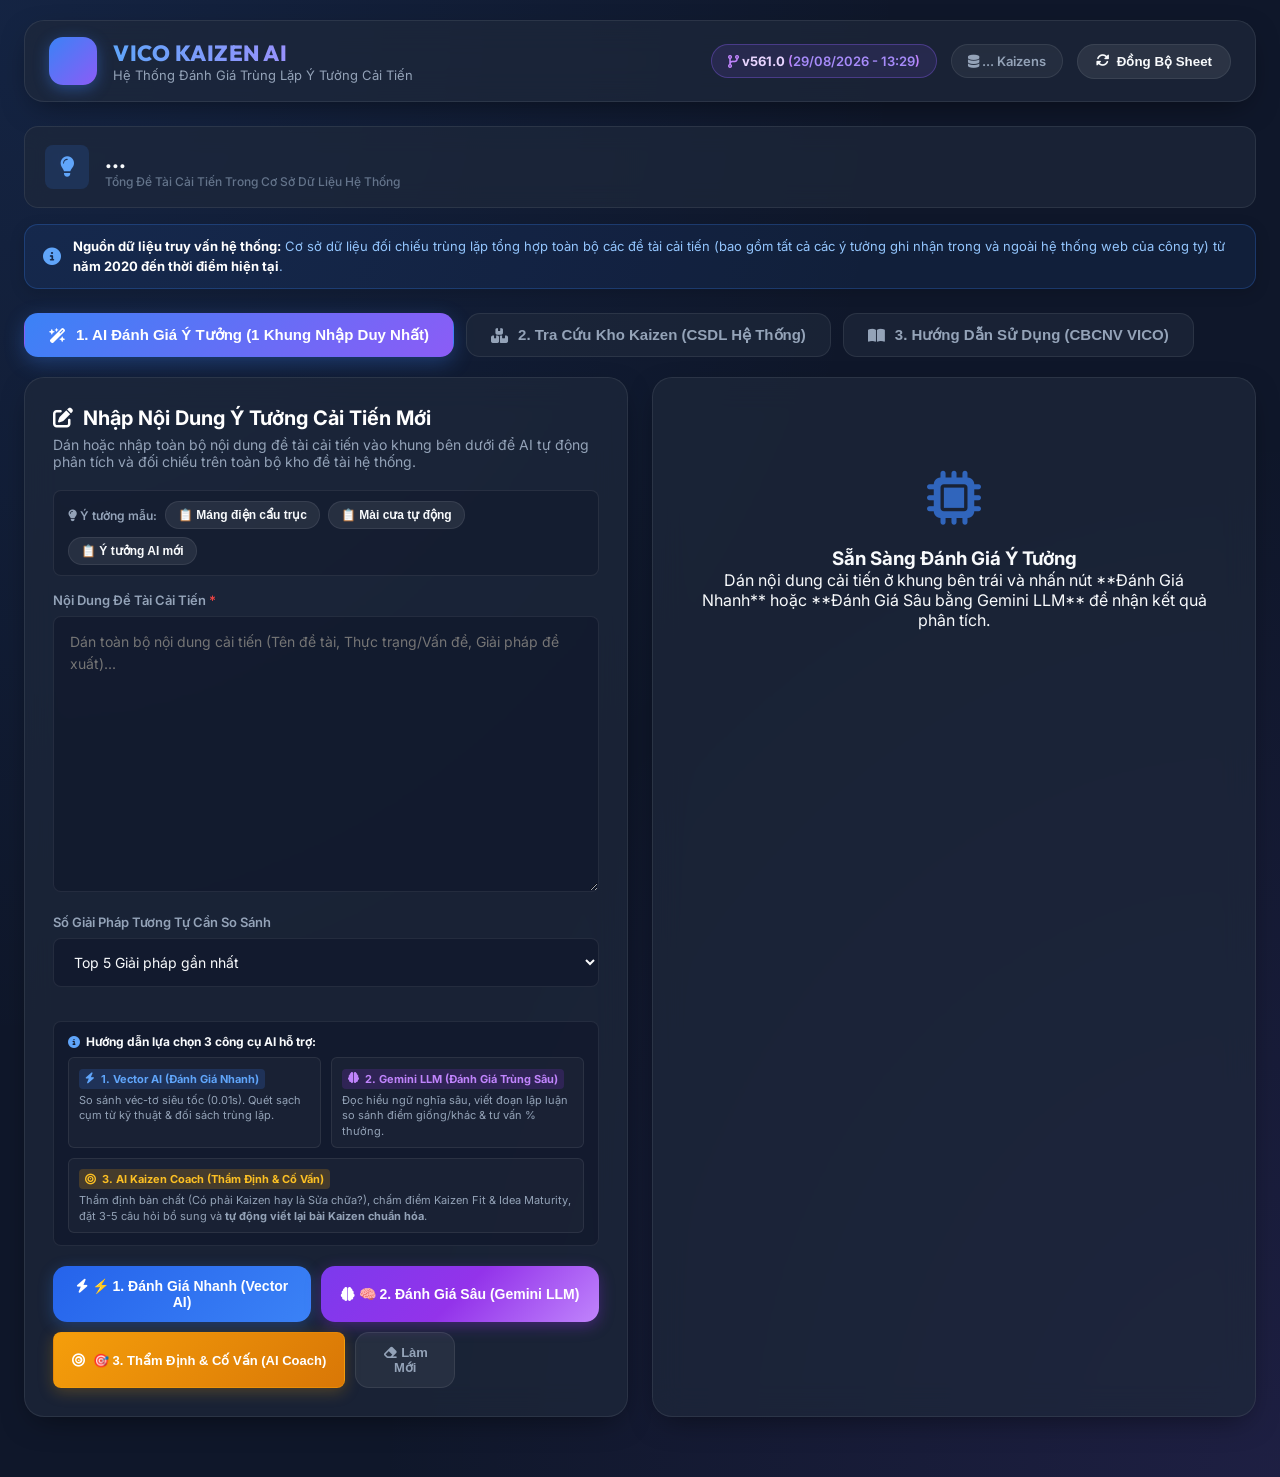
==== commit c232e466: "Standardize rewritten Kaizen layout with 6 ECRS sections (v561.0)" ====
--- a/templates/index.html
+++ b/templates/index.html
@@ -10,7 +10,7 @@
     <link href="https://fonts.googleapis.com/css2?family=Inter:wght@300;400;500;600;700;800&family=Outfit:wght@500;600;700;800&display=swap" rel="stylesheet">
     <!-- FontAwesome Icons -->
     <link rel="stylesheet" href="https://cdnjs.cloudflare.com/ajax/libs/font-awesome/6.4.0/css/all.min.css">
-    <link rel="stylesheet" href="/static/style.css?v=560.1">
+    <link rel="stylesheet" href="/static/style.css?v=561.0">
 </head>
 <body>
     <div class="app-container">
@@ -324,6 +324,6 @@
         </div>
     </div>
 
-    <script src="/static/app.js?v=560.1"></script>
+    <script src="/static/app.js?v=561.0"></script>
 </body>
 </html>
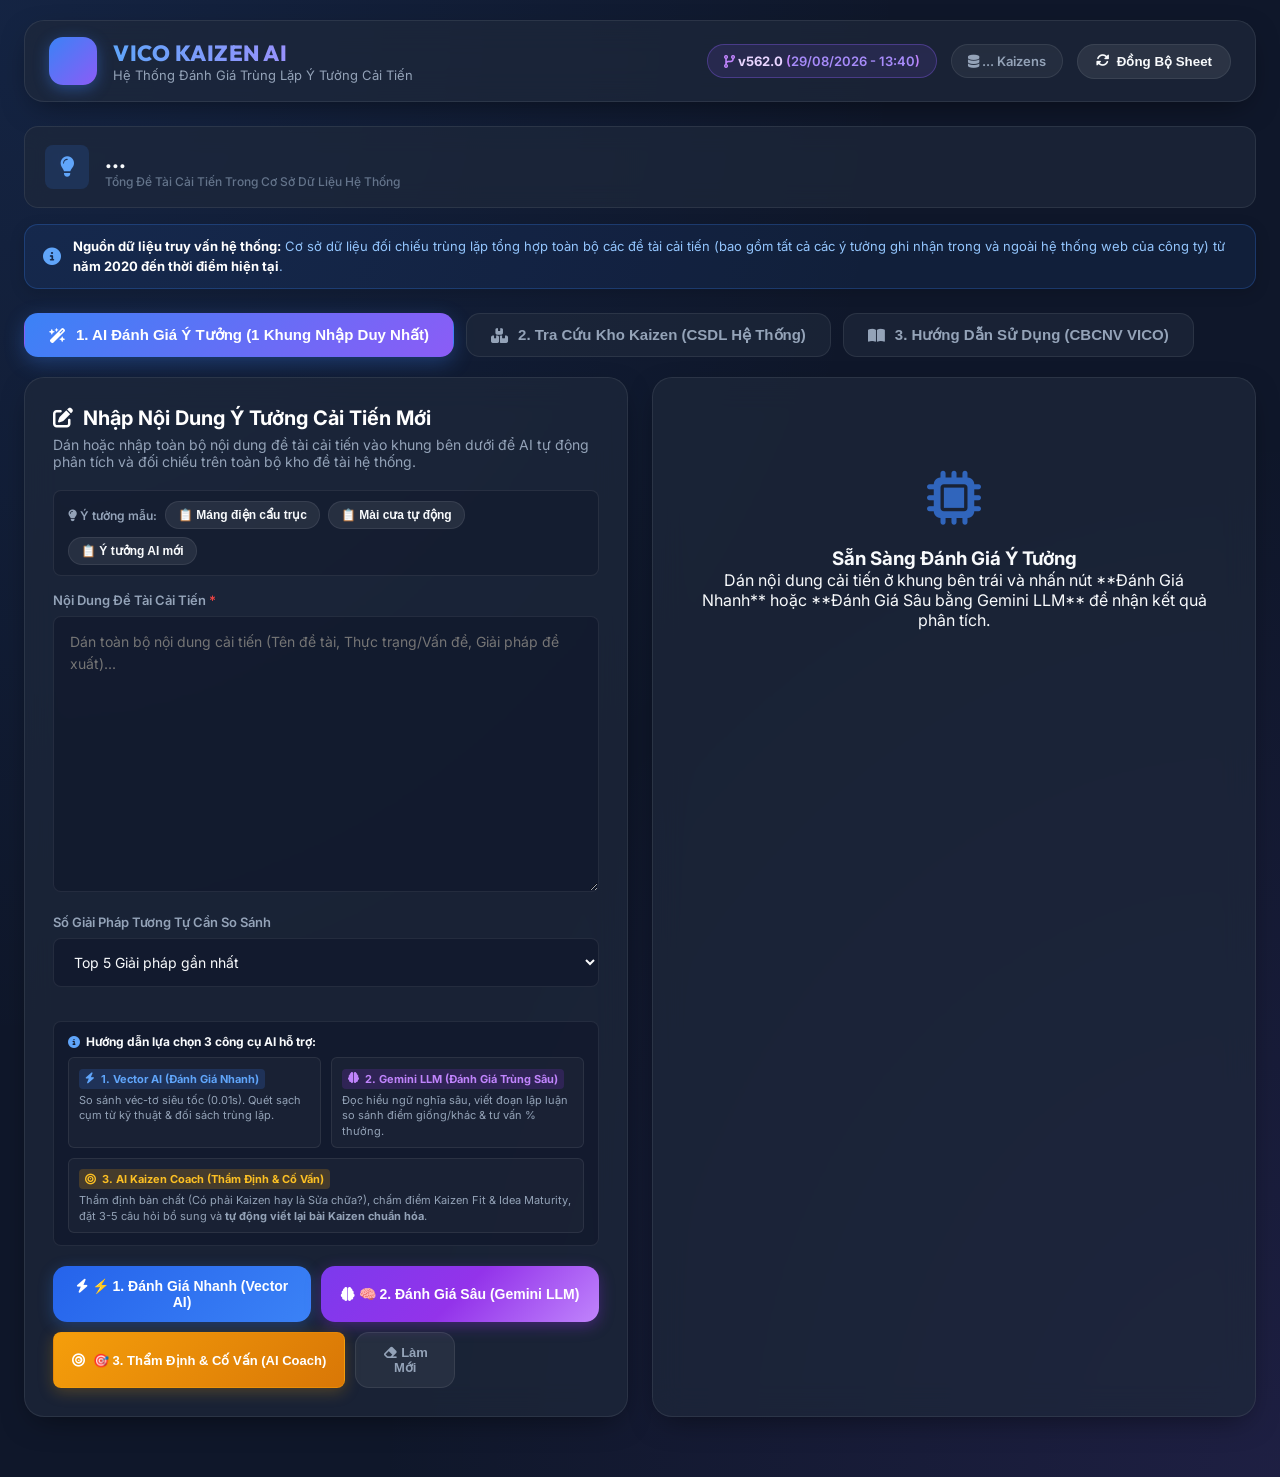
==== commit 413cbd52: "Combine duplicate evaluation into AI Kaizen Coach with self-match code filter (v562.0)" ====
--- a/templates/index.html
+++ b/templates/index.html
@@ -10,7 +10,7 @@
     <link href="https://fonts.googleapis.com/css2?family=Inter:wght@300;400;500;600;700;800&family=Outfit:wght@500;600;700;800&display=swap" rel="stylesheet">
     <!-- FontAwesome Icons -->
     <link rel="stylesheet" href="https://cdnjs.cloudflare.com/ajax/libs/font-awesome/6.4.0/css/all.min.css">
-    <link rel="stylesheet" href="/static/style.css?v=561.0">
+    <link rel="stylesheet" href="/static/style.css?v=562.0">
 </head>
 <body>
     <div class="app-container">
@@ -324,6 +324,6 @@
         </div>
     </div>
 
-    <script src="/static/app.js?v=561.0"></script>
+    <script src="/static/app.js?v=562.0"></script>
 </body>
 </html>
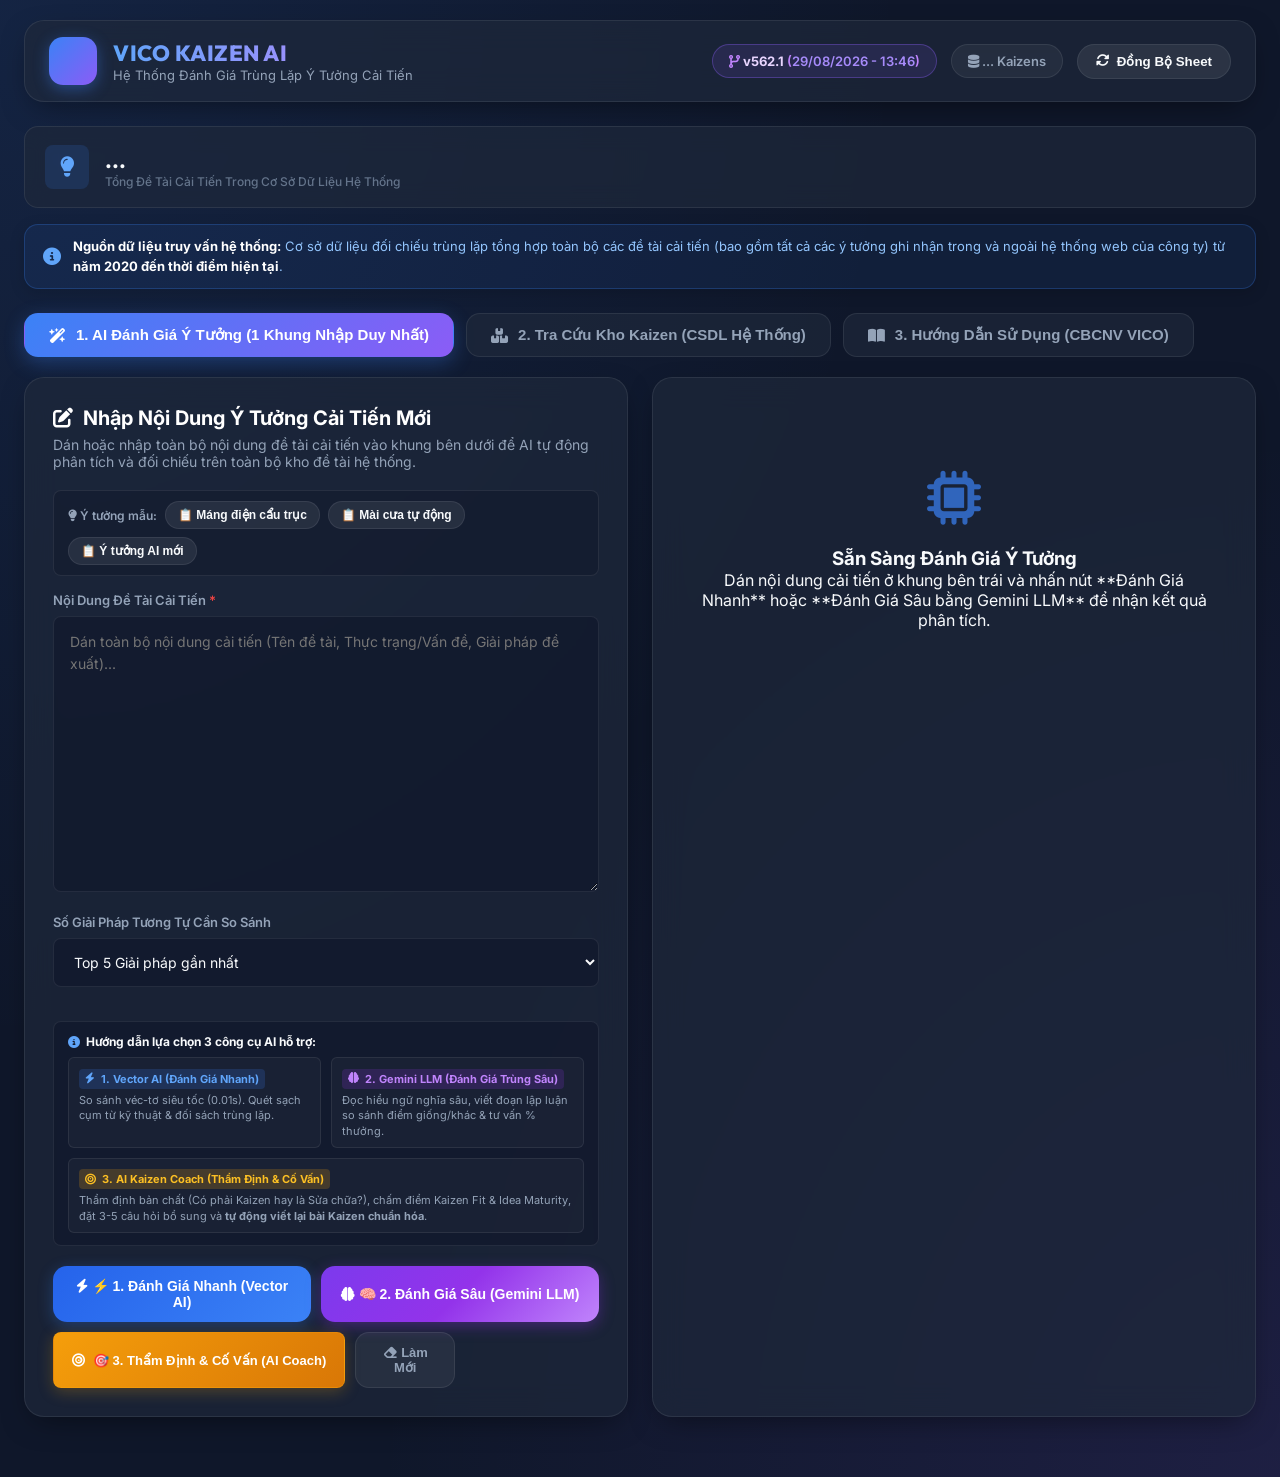
==== commit 1e453152: "Fix ReferenceError dupResult is not defined in static app.js (v562.1)" ====
--- a/templates/index.html
+++ b/templates/index.html
@@ -10,7 +10,7 @@
     <link href="https://fonts.googleapis.com/css2?family=Inter:wght@300;400;500;600;700;800&family=Outfit:wght@500;600;700;800&display=swap" rel="stylesheet">
     <!-- FontAwesome Icons -->
     <link rel="stylesheet" href="https://cdnjs.cloudflare.com/ajax/libs/font-awesome/6.4.0/css/all.min.css">
-    <link rel="stylesheet" href="/static/style.css?v=562.0">
+    <link rel="stylesheet" href="/static/style.css?v=562.1">
 </head>
 <body>
     <div class="app-container">
@@ -324,6 +324,6 @@
         </div>
     </div>
 
-    <script src="/static/app.js?v=562.0"></script>
+    <script src="/static/app.js?v=562.1"></script>
 </body>
 </html>
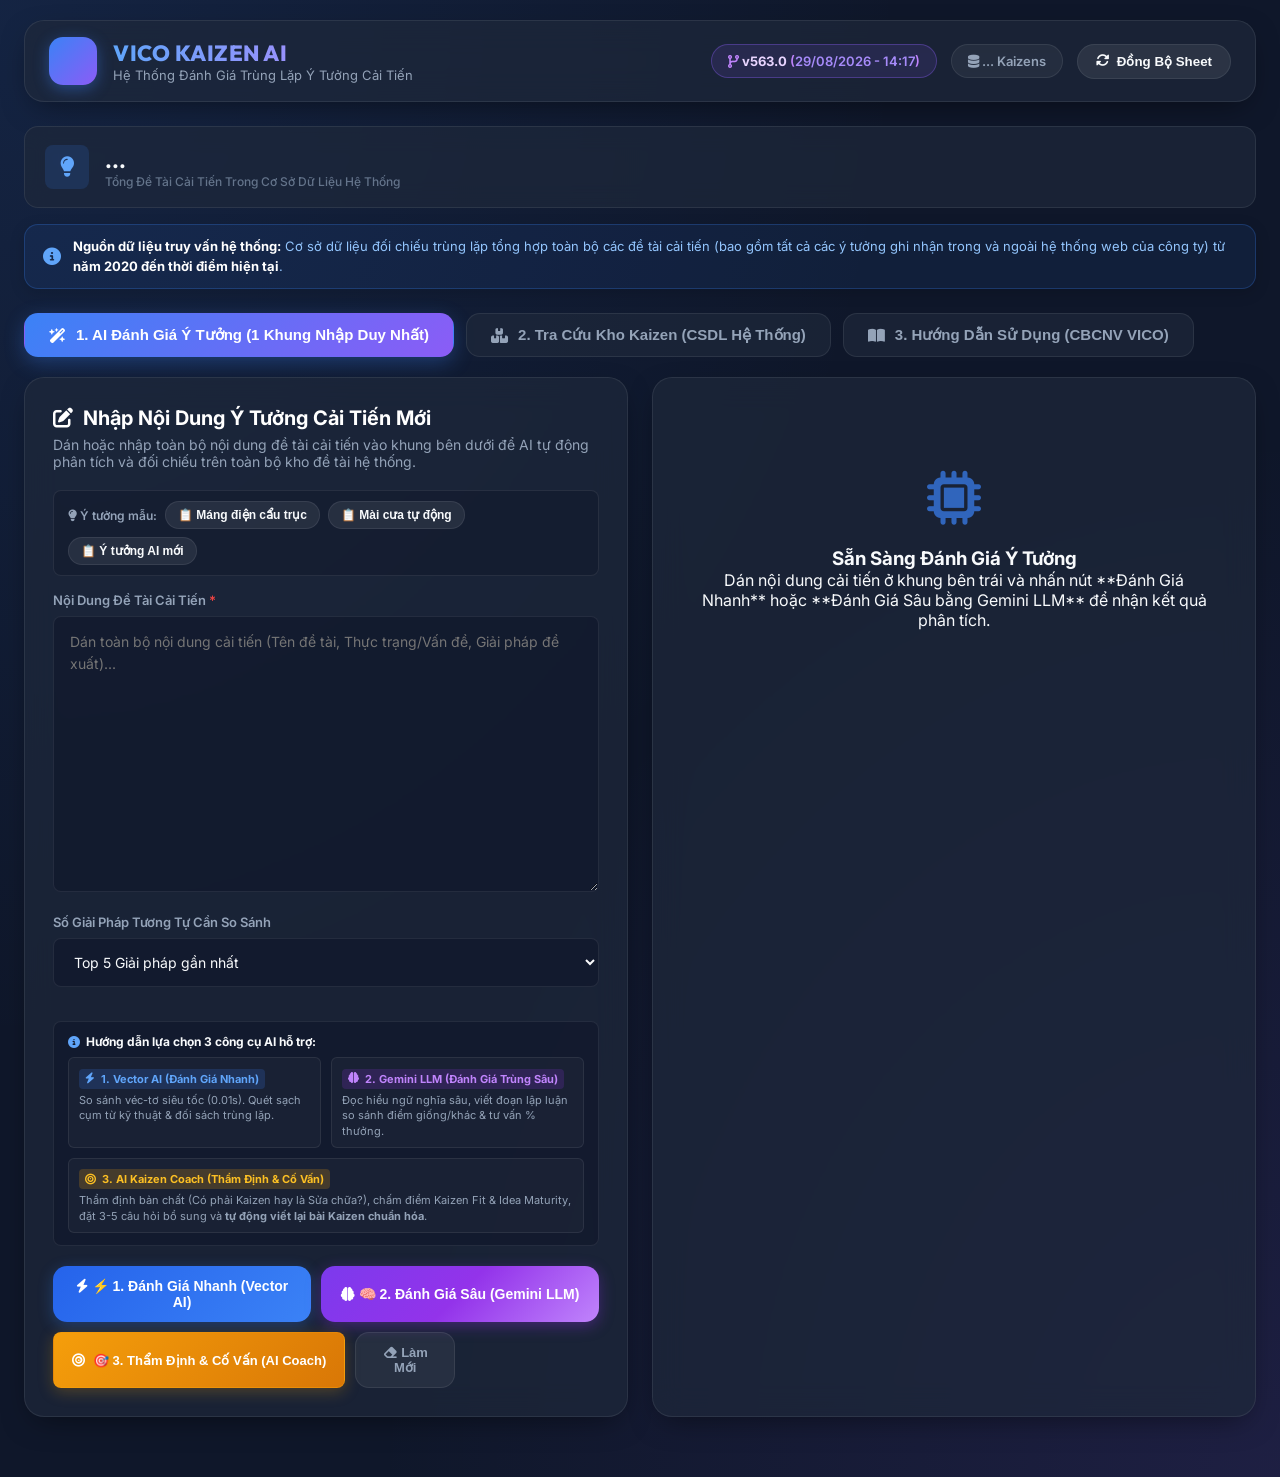
==== commit 6a4ec531: "Integrate Gemba Detective 5-step interview agent framework (v563.0)" ====
--- a/templates/index.html
+++ b/templates/index.html
@@ -10,7 +10,7 @@
     <link href="https://fonts.googleapis.com/css2?family=Inter:wght@300;400;500;600;700;800&family=Outfit:wght@500;600;700;800&display=swap" rel="stylesheet">
     <!-- FontAwesome Icons -->
     <link rel="stylesheet" href="https://cdnjs.cloudflare.com/ajax/libs/font-awesome/6.4.0/css/all.min.css">
-    <link rel="stylesheet" href="/static/style.css?v=562.1">
+    <link rel="stylesheet" href="/static/style.css?v=563.0">
 </head>
 <body>
     <div class="app-container">
@@ -324,6 +324,6 @@
         </div>
     </div>
 
-    <script src="/static/app.js?v=562.1"></script>
+    <script src="/static/app.js?v=563.0"></script>
 </body>
 </html>
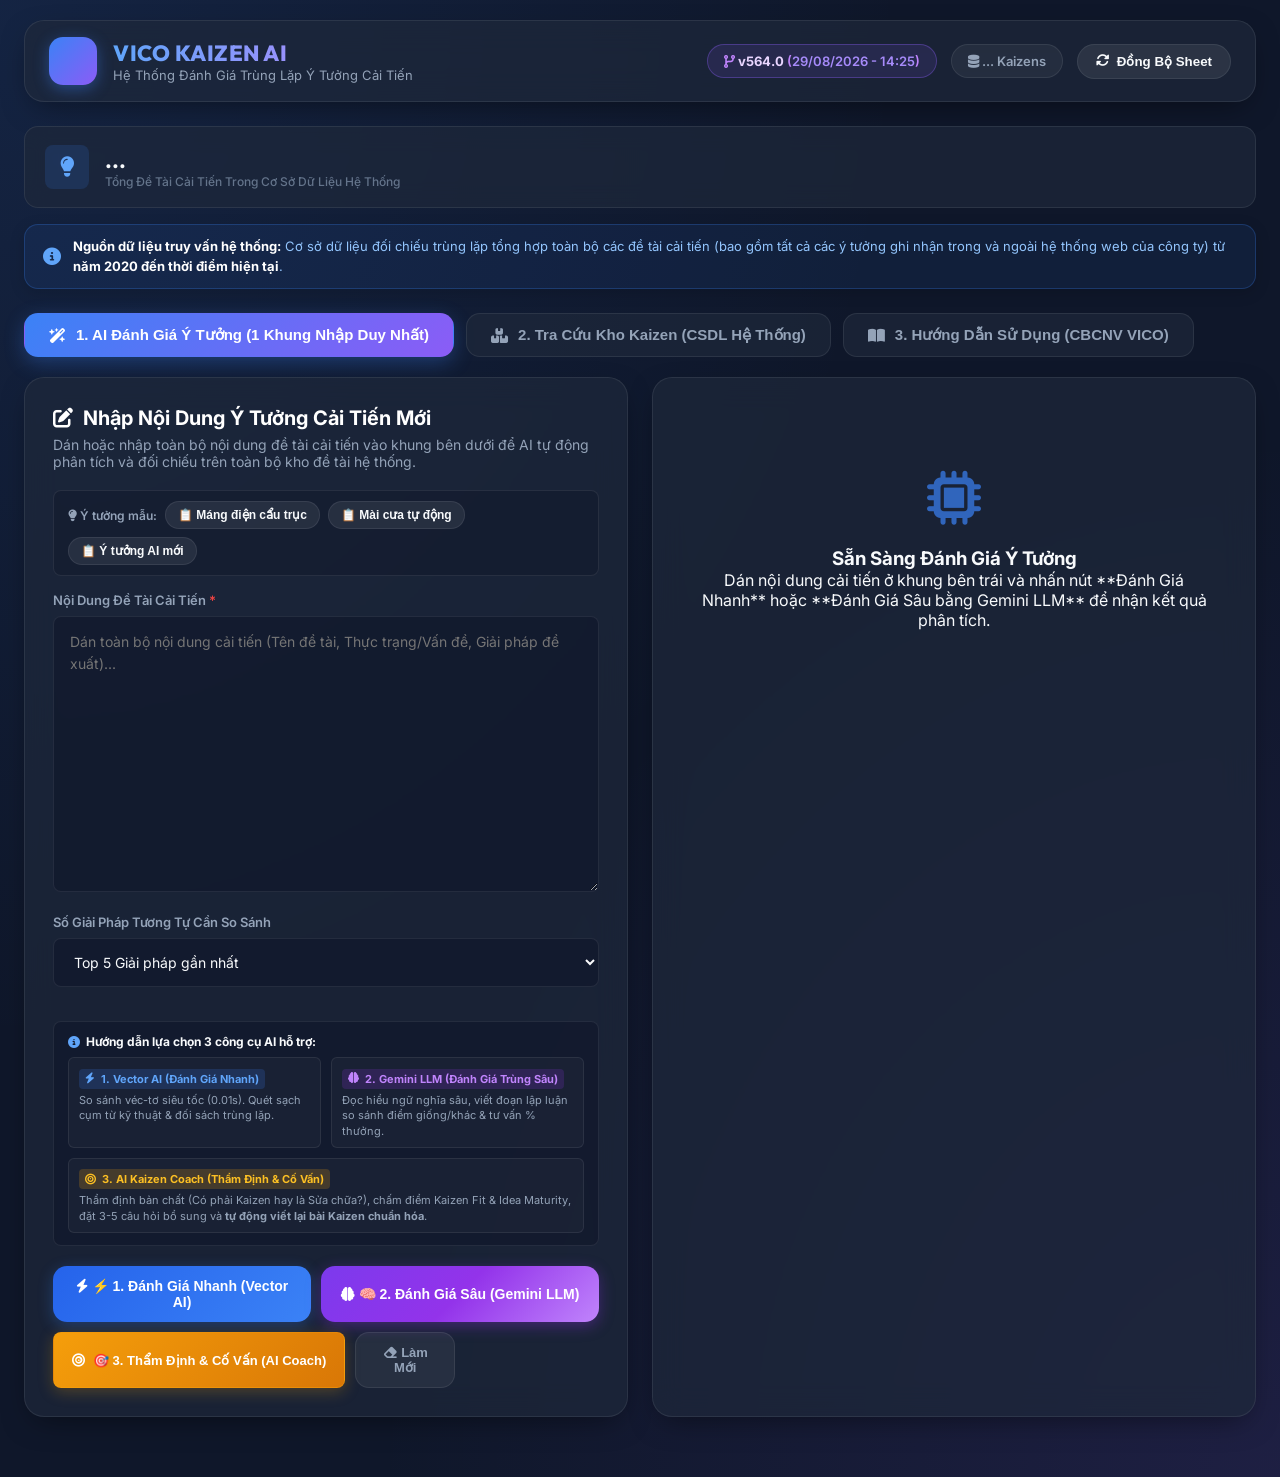
==== commit e4832371: "Do not generate premature rewritten Kaizen statement until info extracted via Chatbot (v564.0)" ====
--- a/templates/index.html
+++ b/templates/index.html
@@ -10,7 +10,7 @@
     <link href="https://fonts.googleapis.com/css2?family=Inter:wght@300;400;500;600;700;800&family=Outfit:wght@500;600;700;800&display=swap" rel="stylesheet">
     <!-- FontAwesome Icons -->
     <link rel="stylesheet" href="https://cdnjs.cloudflare.com/ajax/libs/font-awesome/6.4.0/css/all.min.css">
-    <link rel="stylesheet" href="/static/style.css?v=563.0">
+    <link rel="stylesheet" href="/static/style.css?v=564.0">
 </head>
 <body>
     <div class="app-container">
@@ -324,6 +324,6 @@
         </div>
     </div>
 
-    <script src="/static/app.js?v=563.0"></script>
+    <script src="/static/app.js?v=564.0"></script>
 </body>
 </html>
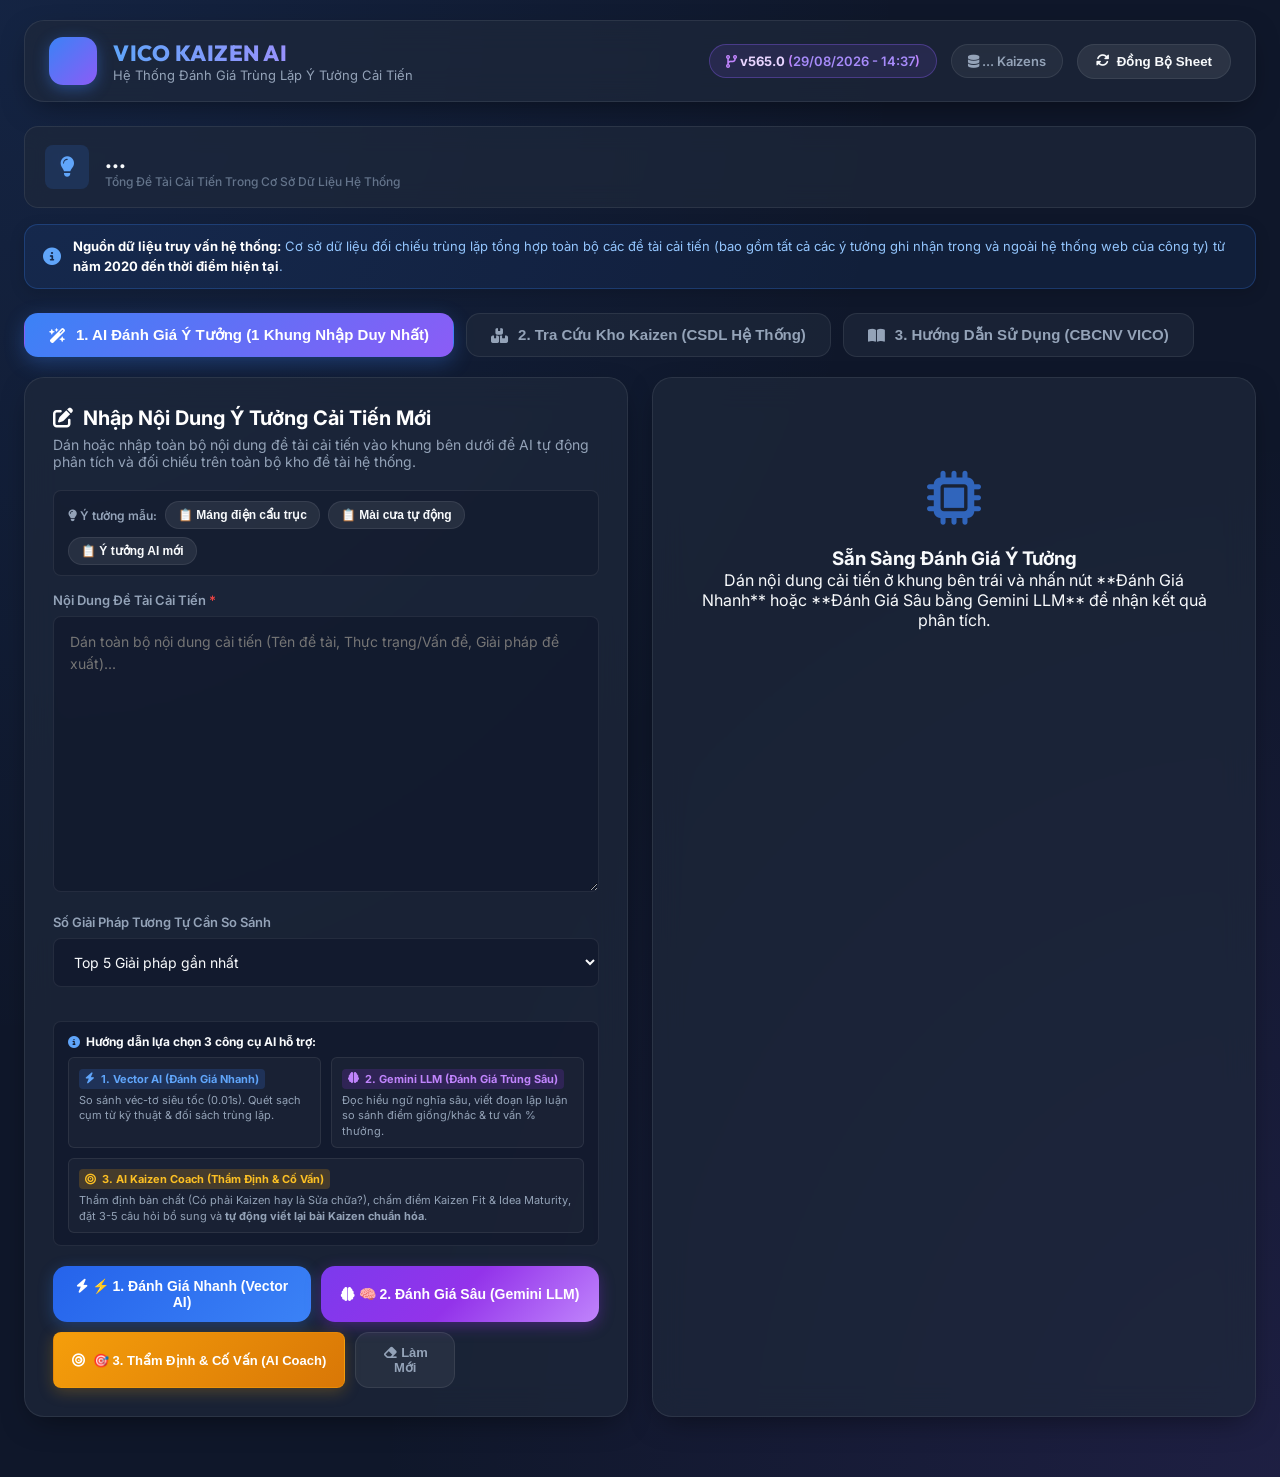
==== commit 8fb0b993: "Embed encoded public Gemini API key fallback for instant GitHub Pages access on any device (v565.0)" ====
--- a/templates/index.html
+++ b/templates/index.html
@@ -10,7 +10,7 @@
     <link href="https://fonts.googleapis.com/css2?family=Inter:wght@300;400;500;600;700;800&family=Outfit:wght@500;600;700;800&display=swap" rel="stylesheet">
     <!-- FontAwesome Icons -->
     <link rel="stylesheet" href="https://cdnjs.cloudflare.com/ajax/libs/font-awesome/6.4.0/css/all.min.css">
-    <link rel="stylesheet" href="/static/style.css?v=564.0">
+    <link rel="stylesheet" href="/static/style.css?v=565.0">
 </head>
 <body>
     <div class="app-container">
@@ -324,6 +324,6 @@
         </div>
     </div>
 
-    <script src="/static/app.js?v=564.0"></script>
+    <script src="/static/app.js?v=565.0"></script>
 </body>
 </html>
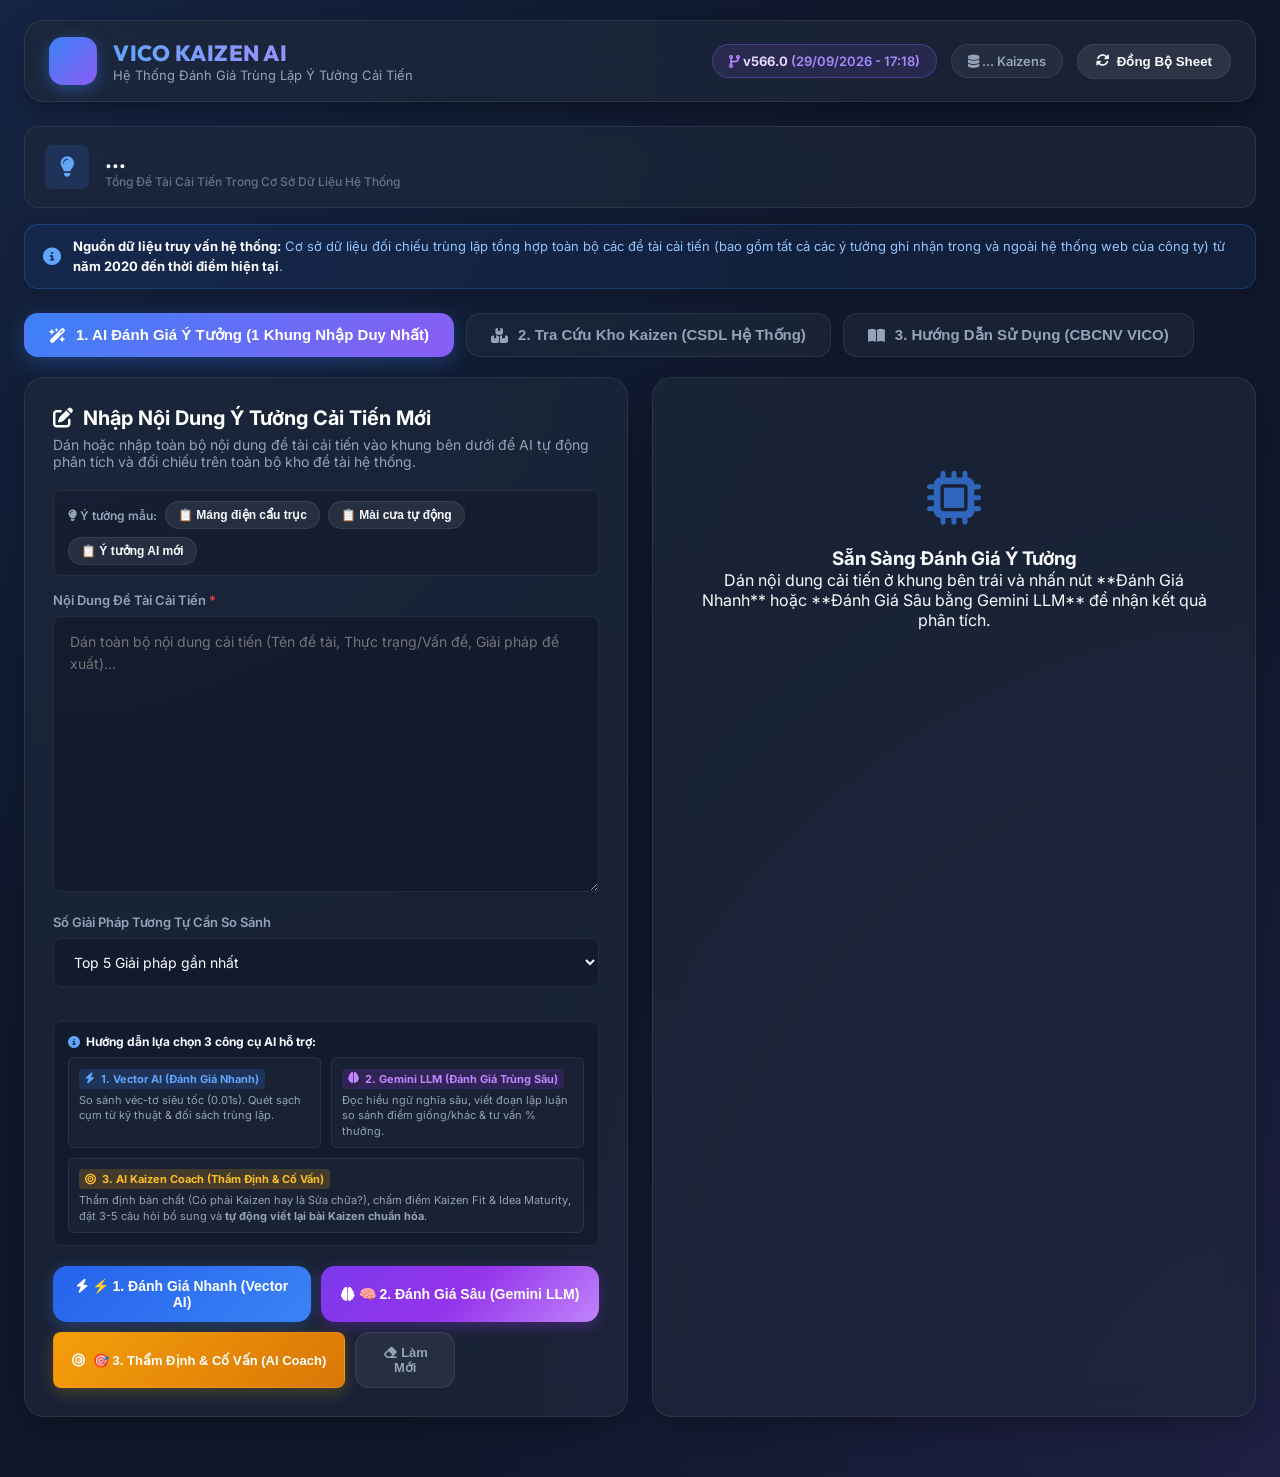
==== commit 3e145a30: "Update Gemini API models array to gemini-3.8-flash, gemini-2.5-flash, gemini-2.0-flash, gemini-1.5-f" ====
--- a/templates/index.html
+++ b/templates/index.html
@@ -10,7 +10,7 @@
     <link href="https://fonts.googleapis.com/css2?family=Inter:wght@300;400;500;600;700;800&family=Outfit:wght@500;600;700;800&display=swap" rel="stylesheet">
     <!-- FontAwesome Icons -->
     <link rel="stylesheet" href="https://cdnjs.cloudflare.com/ajax/libs/font-awesome/6.4.0/css/all.min.css">
-    <link rel="stylesheet" href="/static/style.css?v=565.0">
+    <link rel="stylesheet" href="/static/style.css?v=566.0">
 </head>
 <body>
     <div class="app-container">
@@ -324,6 +324,6 @@
         </div>
     </div>
 
-    <script src="/static/app.js?v=565.0"></script>
+    <script src="/static/app.js?v=566.0"></script>
 </body>
 </html>
